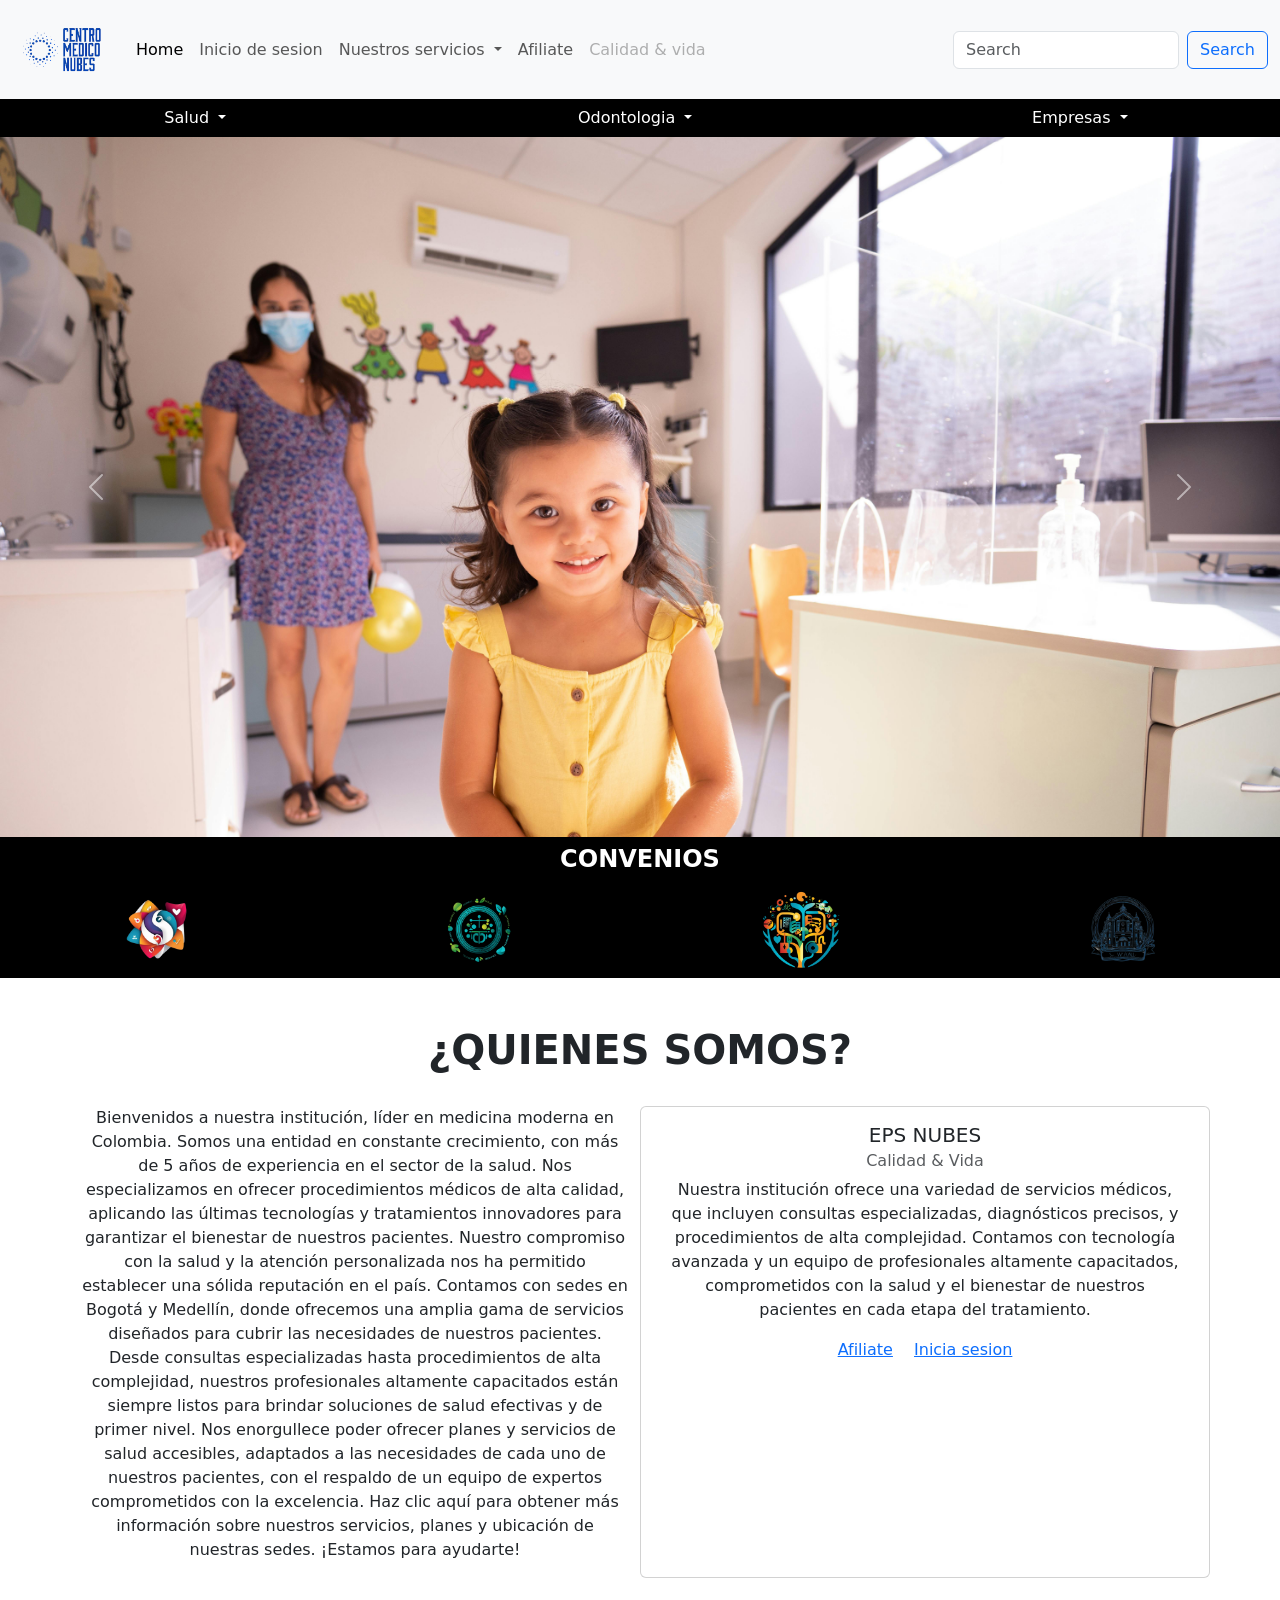
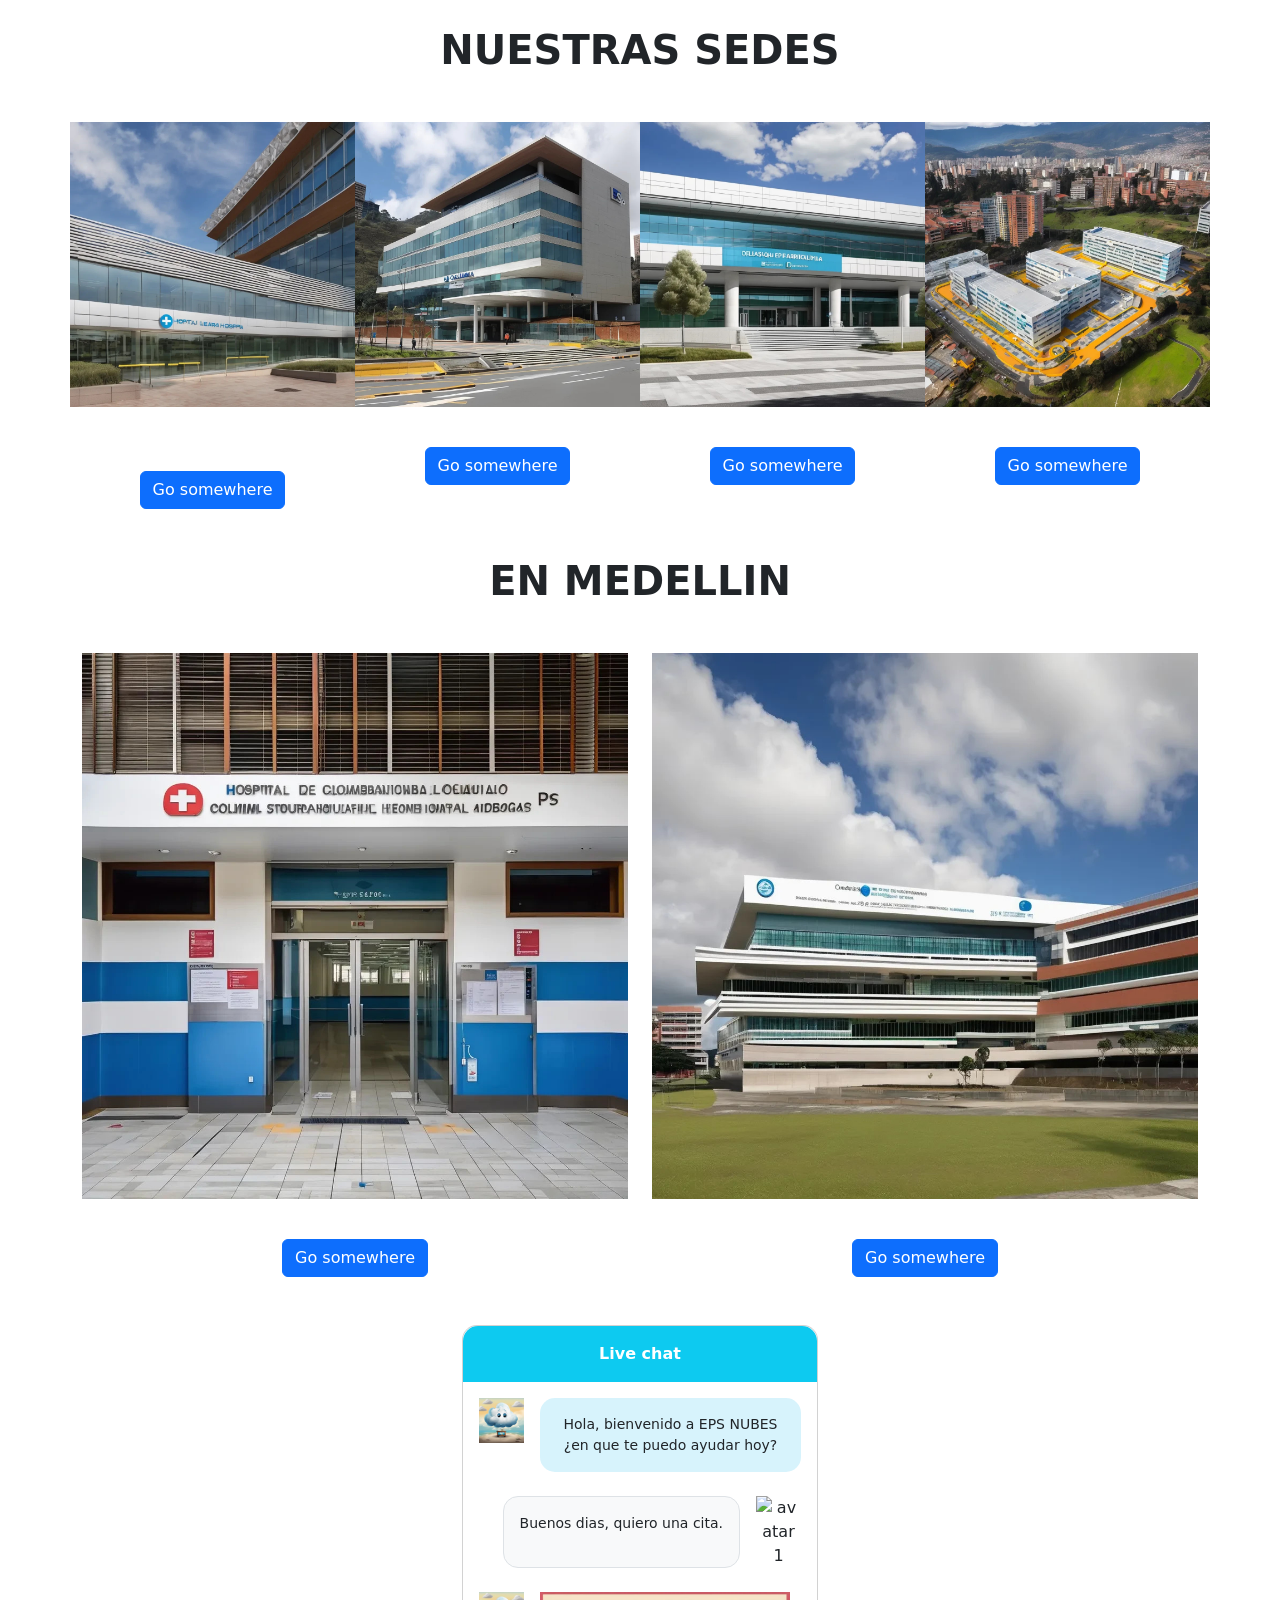
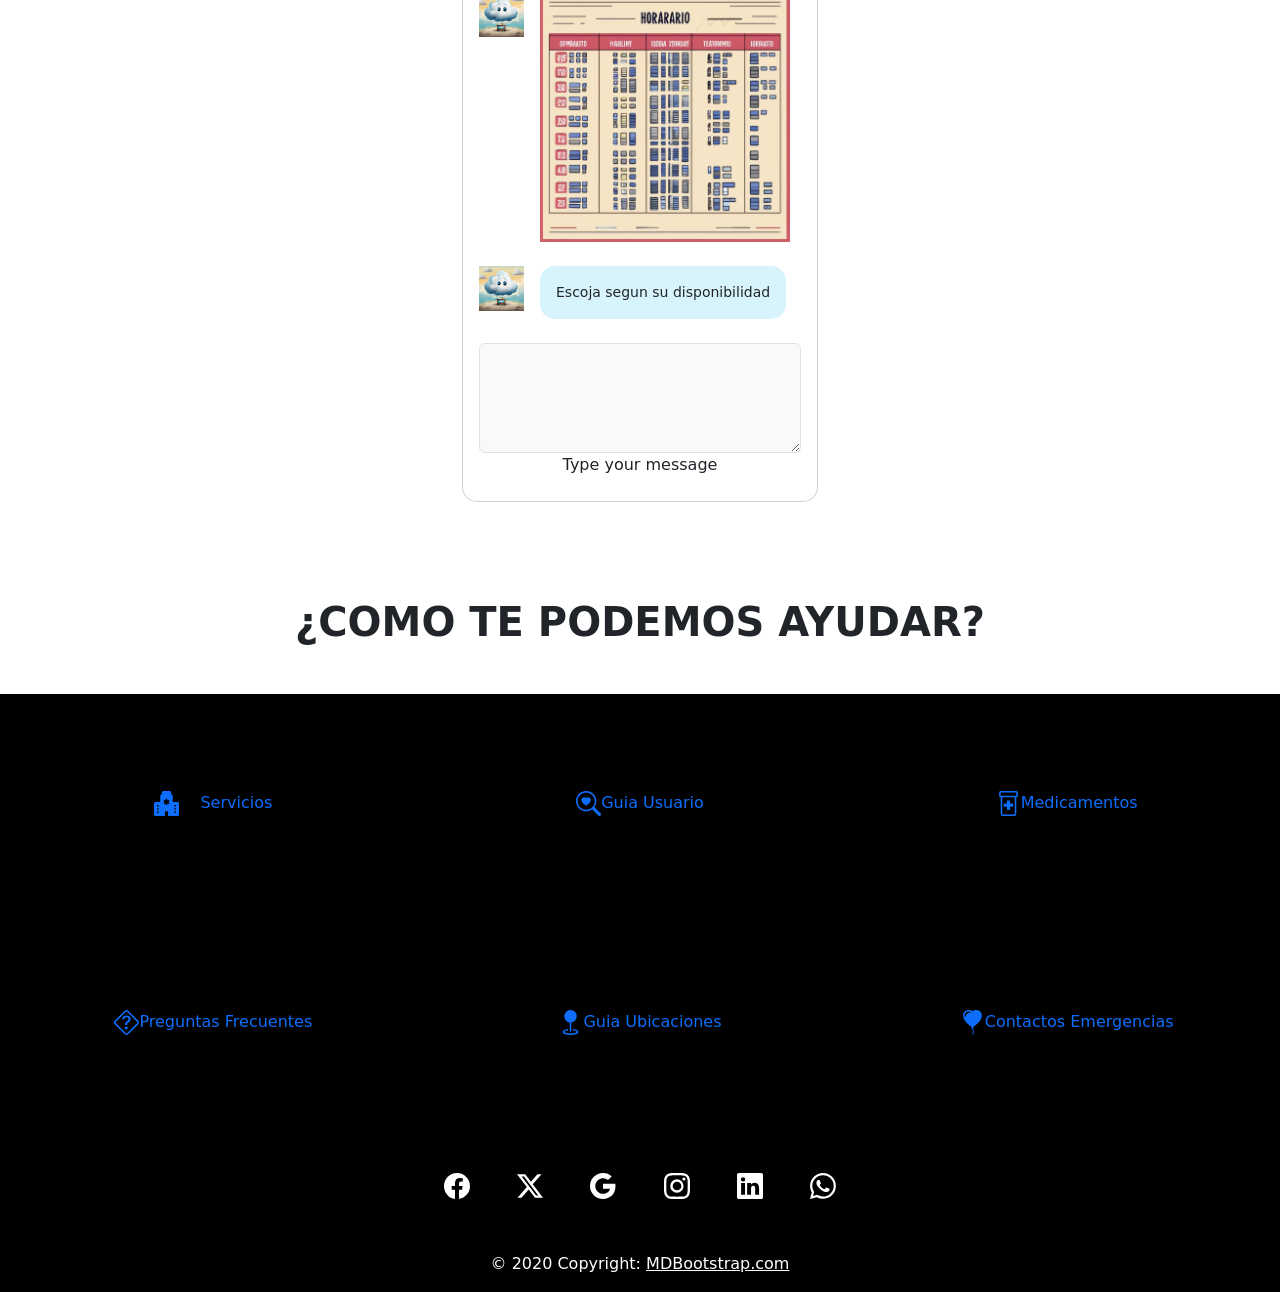
==== index.html @ 27ae9516 "Update index.html" ====
<!DOCTYPE html>
<html lang="es">
<head>


    <meta charset="UTF-8">
    <meta name="viewport" content="width=device-width, initial-scale=1">
    <title>Document</title>
    <link href="https://cdn.jsdelivr.net/npm/bootstrap@5.3.3/dist/css/bootstrap.min.css" rel="stylesheet" integrity="sha384-QWTKZyjpPEjISv5WaRU9OFeRpok6YctnYmDr5pNlyT2bRjXh0JMhjY6hW+ALEwIH" crossorigin="anonymous">
    <link rel="stylesheet" href="complement.css">
     <!-- Barra de navegacion -->

    <nav class="navbar navbar-expand-lg bg-body-tertiary sticky-top">
        <div class="container-fluid mb-lg-0 pb-lg-0 mb-sm-5 pb-sm-5">
          <a class="navbar-brand" href="file:///C:/Users/DELUX/Documents/bootstrap/index.html"><img src="imgs/Logo.png" alt=" EPS Nubes" width="100rem"></a>
          <button class="navbar-toggler" type="button" data-bs-toggle="collapse" data-bs-target="#navbarScroll" aria-controls="navbarScroll" aria-expanded="false" aria-label="Toggle navigation">
            <span class="navbar-toggler-icon"></span>
          </button>
          <div class="collapse navbar-collapse" id="navbarScroll">
            <ul class="navbar-nav me-auto my-2 my-lg-0 navbar-nav-scroll" style="--bs-scroll-height: 100px;">
              <li class="nav-item">
                <a class="nav-link active" aria-current="page" href="index.html">Home</a>
              </li>
              <li class="nav-item">
                <a class="nav-link" href="redireccion/Inicio de sesion.html">Inicio de sesion</a>
              </li>

              <li class="nav-item dropdown">
                <a class="nav-link dropdown-toggle" href="#" role="button" data-bs-toggle="dropdown" aria-expanded="false">
                  Nuestros servicios
                </a>
                <ul class="dropdown-menu">
                  <li><a class="dropdown-item" href="file:///C:/Users/DELUX/Documents/bootstrap/redireccion/Especialidades.html">Especialidades</a></li>
                  <li><a class="dropdown-item" href="redireccion/Dudas.html">Dudas</a></li>
                  <li><hr class="dropdown-divider"></li>
                  <li><a class="dropdown-item" href="redireccion/Particulares.html">Servicios particulares</a></li>
                </ul>
              </li>
              <li class="nav-item">
                <a class="nav-link" href="#">Afiliate</a>
              </li>
              <li class="nav-item">
                <a class="nav-link disabled" aria-disabled="true"> Calidad & vida</a>
              </li>
            </ul>
            <form class="d-flex" role="search">
              <input class="form-control me-2" type="search" placeholder="Search" aria-label="Search">
              <button class="btn btn-outline-primary" type="submit">Search</button>
            </form>
          </div>
        </div>
      </nav>
   <!-- Barra de navegacion -->




    <!--menus-->
      <div class="container-fluid bg-black text-center m-0 p-0" >
      <div class="row">
      <div class="btn-group p-0">
        <button type="button" class="btn btn-black text-white dropdown-toggle" data-bs-toggle="dropdown" aria-expanded="false">
          Salud
        </button>
        <ul class="dropdown-menu text-center align-items-center">
          <li><a class="dropdown-item" href="#">Gestionar Citas</a></li>
          <li><a class="dropdown-item" href="#">Consultar resultados clinicos</a></li>
          <li><a class="dropdown-item" href="#">Gestionar Examenes</a></li>
          <li><hr class="dropdown-divider"></li>
          <li><img class="dropdown-item" src="imgs/pexels-rdne-6129118.jpg" alt="img" width="450rem" height="450rem"></a></li>
        </ul>
        <button type="button" class="btn btn-black text-white dropdown-toggle" data-bs-toggle="dropdown" aria-expanded="false">
          Odontologia
        </button>
        <ul class="dropdown-menu text-center">
          <li><a class="dropdown-item" href="#">Planes</a></li>
          <li><a class="dropdown-item" href="#">Entidades colaboradores</a></li>
          <li><hr class="dropdown-divider"></li>
          <li><img  class="dropdown-item" src="imgs/pexels-cottonbro-6529111.jpg" alt="img2" width= "480rem" height="480rem"></a></li>
        </ul>


        <button type="button" class="btn btn-black text-white dropdown-toggle p-0" data-bs-toggle="dropdown" aria-expanded="false">
          Empresas
        </button>
        <ul class="dropdown-menu text-center">
          <li><a class="dropdown-item" href="#">Descuentos y Benificios</a></li>
          <li><a class="dropdown-item" href="#">Afiliaciones</a></li>

        </ul>

      </div>
    </div>
      </div>
   <!--menus-->



</head>
<body>

   <!-- Carrusel -->

   <div id="carouselExampleAutoplaying" class="carousel slide" data-bs-ride="carousel">
    <div class="carousel-inner">
      <div class="carousel-item active" style="max-height: 700px;">
        <img src="imgs/pexels-cristian-rojas-8460043.jpg" class="d-block w-100" alt="...">

      </div>
      <div class="carousel-item" style="max-height: 700px;">
        <img src="imgs/pexels-mart-production-7088524.jpg" class="d-block w-100" alt="...">

      </div>
      <div class="carousel-item" style="max-height: 700px;">
        <img src="imgs/pexels-mm-dental-56682202-16556187.jpg" class="d-block w-100" alt="...">

      </div>
    </div>
    <button class="carousel-control-prev" type="button" data-bs-target="#carouselExampleAutoplaying" data-bs-slide="prev">
      <span class="carousel-control-prev-icon" aria-hidden="true"></span>
      <span class="visually-hidden">Previous</span>
    </button>
    <button class="carousel-control-next" type="button" data-bs-target="#carouselExampleAutoplaying" data-bs-slide="next">
      <span class="carousel-control-next-icon" aria-hidden="true"></span>
      <span class="visually-hidden">Next</span>
    </button>
  </div>

  <!-- Carrusel -->

  <!--CONVENIOS FONDO NEGRO-->
  <div class="container-fluid bg-black text-center " >
    <div class="row">
        <div class="col-sm-12 text-center text-white mt-2"><h3 class="fs-4 fw-bold">CONVENIOS</h3></div>
  <div class="container-fluid bg-black p-2">
     <div class="row">
           <div class="col-lg-3 col-md-6 m-0 p-0"> <img src="imgs/preview-removebg-preview.png"width = "80rem" alt=""></div>
           <div class="col-lg-3 col-md-6 m-0 p-0"><img src="imgs/preview (1)-Photoroom.png"width = "80rem" alt=""></div>
           <div class="col-lg-3 col-md-6 m-0 p-0"><img src="imgs/preview (2)-Photoroom.png"width = "80rem" alt=""></div>
           <div class="col-lg-3 col-md-6 m-0 p-0"><img src="imgs/preview-_5_-removebg-preview.png"width = "80rem" alt=""></div>
         

       </div>
      </div>
     </div>
  </div>
  <!--CONVENIOS FONDO NEGRO-->



  <!--DESCRIPCION-->

  <div class="container-fluid bg-white text-center text-black">
 
    <div id="first" class=" text-center text-body mt-5"><h1 class="fs-1 fw-bold">¿QUIENES SOMOS?</h1></div>
    
   </div>
  </div>


<div class="container bg-white text-black ">
  <div class="row">

  <div id="second" class="col-sm-6 col-md-6 col-lg-6 text-body fs-6 text-center mt-4">
    <p> Bienvenidos a nuestra institución, líder en medicina moderna en Colombia. 
      Somos una entidad en constante crecimiento, con más de 5 años de experiencia en el sector de la salud. 
      Nos especializamos en ofrecer procedimientos médicos de alta calidad, aplicando las últimas tecnologías y 
      tratamientos innovadores para garantizar el bienestar de nuestros pacientes. Nuestro compromiso con la salud y
      la atención personalizada nos ha permitido establecer una sólida reputación en el país. Contamos con sedes en Bogotá
      y Medellín, donde ofrecemos una amplia gama de servicios diseñados para cubrir las necesidades de nuestros pacientes.
      Desde consultas especializadas hasta procedimientos de alta complejidad, nuestros profesionales altamente capacitados 
      están siempre listos para brindar soluciones de salud efectivas y de primer nivel. Nos enorgullece poder ofrecer planes 
      y servicios de salud accesibles, adaptados a las necesidades de cada uno de nuestros pacientes, con el respaldo de un equipo 
      de expertos comprometidos con la excelencia. Haz clic aquí para obtener más información sobre nuestros servicios, planes y 
      ubicación de nuestras sedes. ¡Estamos para ayudarte!</p></div>

  <div class="card col-sm-6 col-md-6 col-lg-6 mt-4" >
    <div class="card-body">
      <h5 class="card-title">EPS NUBES</h5>
      <h6 class="card-subtitle mb-2 text-body-secondary">Calidad & Vida</h6>
      <p class="card-text">Nuestra institución ofrece una variedad de servicios médicos, que incluyen consultas especializadas, diagnósticos precisos, y procedimientos de alta complejidad. Contamos con tecnología avanzada y un equipo de profesionales altamente capacitados, comprometidos con la salud y el bienestar de nuestros pacientes en cada etapa del tratamiento.</p>
      <a href="#" class="card-link">Afiliate</a>
      <a href="redireccion/Inicio de sesion.html" class="card-link">Inicia sesion</a>
    </div>
  </div>
</div>
  </div>
    </div>

  </div>

  <!--DESCRIPCION-->

  <!--SEDES-->


  <div class="container-fluid bg-white text-center text-black">
 
    <div id="first" class=" text-center text-body mt-5"><h1 class="fs-1 fw-bold">NUESTRAS SEDES</h1></div>
    
   </div>
  </div>



  <div class="container mt-5">
    <div class="row">
      <div class="col-lg-3 col-md-6 col-sm-12 p-0 position-relative">
        <div class="img-fluid custom-width2  w-100">
          <img src="imgs/sede1.jpg" class="card-img-top" alt="...">
          <div class="card-body">
            <h5 class="card-title">SEDE BOGOTA PUENTE ARANDA</h5>
            <p class="card-text"></p>
            <a href="#" class="btn btn-primary">Go somewhere</a>
          </div>
        </div>
      </div>
      <div class="col-lg-3 col-md-6 col-sm-12 p-0">
        <div class="img-fluid custom-width2 w-100">
          <img src="imgs/sede2.jpg" class="card-img-top 320x450" alt="...">
          <div class="card-body">
            <h5 class="card-title">SEDE BOGOTA CALLE 7MA</h5>
            <p class="card-text"></p>
            <a href="#" class="btn btn-primary">Go somewhere</a>
          </div>
        </div>
      </div>
      <div class="col-lg-3 col-md-6 col-sm-12 p-0 position-relative">
        <div class="img-fluid custom-width2 w-100">
          <img src="imgs/sede.3.jpg" class="card-img-top" alt="...">
          <div class="card-body">
            <h5 class="card-title">SEDE BOGOTA USME</h5>
            <p class="card-text"></p>
            <a href="#" class="btn btn-primary">Go somewhere</a>
          </div>
        </div>
      </div>
      <div class="col-lg-3 col-md-6 col-sm-12 p-0 position-relative">
        <div class="img-fluid custom-width2 w-100">
          <img src="imgs/sede4.jpg" class="card-img-top 320x450" alt="...">
          <div class="card-body">
            <h5 class="card-title">SEDE BOGOTA FONTIBON</h5>
            <p class="card-text"></p>
            <a href="#" class="btn btn-primary">Go somewhere</a>
          </div>
        </div>
      </div>

      </div>
    </div>
  </div>


  <div class="container-fluid bg-white text-center text-black">
 
    <div id="first" class=" text-center text-body mt-5"><h1 class="fs-1 fw-bold">EN MEDELLIN</h1></div>
    
   </div>
  </div>



  <div class="container mt-5">
    <div class="row">
      <div class="col-lg-6 col-md-6 col-sm-12 ">
        <div class="img-fluid custom-width" style="width: 40rem;">
          <img src="imgs/sedemede2.jpg" class="card-img-top" alt="...">
          <div class="card-body">
            <h5 class="card-title">SEDE MEDELLIN - SANTA CRUZ</h5>
            <p class="card-text"></p>
            <a href="#" class="btn btn-primary">Go somewhere</a>
          </div>
        </div>
      </div>
      <div class="col-lg-6 col-md-6 col-sm-12 position-relative">
        <div class="img-fluid custom-width" style="width: 40rem;">
          <img src="imgs/sedemede1.jpg" class="card-img-top" alt="...">
          <div class="card-body">
            <h5 class="card-title">SEDE MEDELLN - BELEN ROSALES</h5>
            <p class="card-text"></p>
            <a href="#" class="btn btn-primary">Go somewhere</a>
          </div>
        </div>
      </div>





      <div class="container-fluid bg-white text-start text-black">
 
 
        
       </div>
      </div>
    

      </div>
    </div>
  </div>

  <!--SEDES-->


    <!--SECCION CHAT-->
    <section>
      <div class="container py-5">
    
        <div class="row d-flex justify-content-center">
          <div class="col-md-8 col-lg-6 col-xl-4">
    
            <div class="card" id="chat1" style="border-radius: 15px;">
              <div
                class="card-header d-flex justify-content-between align-items-center p-3 bg-info text-white border-bottom-0"
                style="border-top-left-radius: 15px; border-top-right-radius: 15px;">
                <i class="fas fa-angle-left"></i>
                <p class="mb-0 fw-bold">Live chat</p>
                <i class="fas fa-times"></i>
              </div>
              <div class="card-body">
    
                <div class="d-flex flex-row justify-content-start mb-4">
                  <img src="imgs/preview (1).jpg"
                    alt="avatar 1" style="width: 45px; height: 100%;">
                  <div class="p-3 ms-3" style="border-radius: 15px; background-color: rgba(57, 192, 237,.2);">
                    <p class="small mb-0">Hola, bienvenido a EPS NUBES ¿en que te puedo ayudar hoy?</p>
                  </div>
                </div>
    
                <div class="d-flex flex-row justify-content-end mb-4">
                  <div class="p-3 me-3 border bg-body-tertiary" style="border-radius: 15px;">
                    <p class="small mb-0">Buenos dias, quiero una cita.</p>
                  </div>
                  <img src="https://mdbcdn.b-cdn.net/img/Photos/new-templates/bootstrap-chat/ava2-bg.webp"
                    alt="avatar 1" style="width: 45px; height: 100%;">
                </div>
    
                <div class="d-flex flex-row justify-content-start mb-4">
                  <img src="imgs/preview (1).jpg"
                    alt="avatar 1" style="width: 45px; height: 100%;">
                  <div class="ms-3" style="border-radius: 15px;">
                    <div class="bg-image">
                      <img src="imgs/preview-_7_.jpg" style="width: 250px;"
                        style="border-radius: 15px;" alt="video">
                      <a href="#!">
                        <div class="mask"></div>
                      </a>
                    </div>
                  </div>
                </div>
    
                <div class="d-flex flex-row justify-content-start mb-4">
                  <img src="imgs/preview (1).jpg"
                    alt="avatar 1" style="width: 45px; height: 100%;">
                  <div class="p-3 ms-3" style="border-radius: 15px; background-color: rgba(57, 192, 237,.2);">
                    <p class="small mb-0">Escoja segun su disponibilidad</p>
                  </div>
                </div>
    
                <div data-mdb-input-init class="form-outline">
                  <textarea class="form-control bg-body-tertiary" id="textAreaExample" rows="4"></textarea>
                  <label class="form-label" for="textAreaExample">Type your message</label>
                </div>
    
              </div>
            </div>
    
          </div>
        </div>
    
      </div>
    </section>



   <!--SECCION CHAT--->


   <!--PANEL AYUDA-->

   <div class="container-fluid bg-white text-start text-black">
 
    <div id="none" class=" text-center text-body mt-5"><h1 class="fs-1 fw-bold">¿COMO TE PODEMOS AYUDAR?</h1></div>
    
   </div>
  </div>


  </div>
</div>
</div>


  <div class="container-fluid mt-5 ">
    <div class="row ">
      <div class="col-4 p-lg-5 p-md-3 p-sm-0 bg-black"><button type="button" class="col btn btn-black p-lg-5 p-md-1 p-sm-0 text-center text-primary fs-lg-1 fs-md-3 fs-sm-6 "> <svg xmlns="http://www.w3.org/2000/svg" width="25" height="25" fill="currentColor" class="bi bi-hospital-fill me-3" viewBox="0 0 16 16">
  <path d="M6 0a1 1 0 0 0-1 1v1a1 1 0 0 0-1 1v4H1a1 1 0 0 0-1 1v7a1 1 0 0 0 1 1h6v-2.5a.5.5 0 0 1 .5-.5h1a.5.5 0 0 1 .5.5V16h6a1 1 0 0 0 1-1V8a1 1 0 0 0-1-1h-3V3a1 1 0 0 0-1-1V1a1 1 0 0 0-1-1zm2.5 5.034v1.1l.953-.55.5.867L9 7l.953.55-.5.866-.953-.55v1.1h-1v-1.1l-.953.55-.5-.866L7 7l-.953-.55.5-.866.953.55v-1.1zM2.25 9h.5a.25.25 0 0 1 .25.25v.5a.25.25 0 0 1-.25.25h-.5A.25.25 0 0 1 2 9.75v-.5A.25.25 0 0 1 2.25 9m0 2h.5a.25.25 0 0 1 .25.25v.5a.25.25 0 0 1-.25.25h-.5a.25.25 0 0 1-.25-.25v-.5a.25.25 0 0 1 .25-.25M2 13.25a.25.25 0 0 1 .25-.25h.5a.25.25 0 0 1 .25.25v.5a.25.25 0 0 1-.25.25h-.5a.25.25 0 0 1-.25-.25zM13.25 9h.5a.25.25 0 0 1 .25.25v.5a.25.25 0 0 1-.25.25h-.5a.25.25 0 0 1-.25-.25v-.5a.25.25 0 0 1 .25-.25M13 11.25a.25.25 0 0 1 .25-.25h.5a.25.25 0 0 1 .25.25v.5a.25.25 0 0 1-.25.25h-.5a.25.25 0 0 1-.25-.25zm.25 1.75h.5a.25.25 0 0 1 .25.25v.5a.25.25 0 0 1-.25.25h-.5a.25.25 0 0 1-.25-.25v-.5a.25.25 0 0 1 .25-.25"/>
</svg> Servicios </button></div>


<div class="col-4 p-lg-5 p-md-3 p-sm-0 bg-black"><button type="button" class="col btn btn-black p-lg-5 p-md-1 p-sm-0 text-center text-primary"> <svg xmlns="http://www.w3.org/2000/svg" width="25" height="25" fill="currentColor" class="bi bi-search-heart" viewBox="0 0 16 16">
  <path d="M6.5 4.482c1.664-1.673 5.825 1.254 0 5.018-5.825-3.764-1.664-6.69 0-5.018"/>
  <path d="M13 6.5a6.47 6.47 0 0 1-1.258 3.844q.06.044.115.098l3.85 3.85a1 1 0 0 1-1.414 1.415l-3.85-3.85a1 1 0 0 1-.1-.115h.002A6.5 6.5 0 1 1 13 6.5M6.5 12a5.5 5.5 0 1 0 0-11 5.5 5.5 0 0 0 0 11"/>
</svg>Guia Usuario</button></div>

<div class="col-4 p-lg-5 p-md-3 p-sm-0 bg-black"><button type="button" id="boton" class="col btn btn-black p-lg-5 p-md-1 p-0 text-center text-primary"> <svg xmlns="http://www.w3.org/2000/svg" width="25" height="25" fill="currentColor" class="bi bi-prescription2" viewBox="0 0 16 16">
  <path d="M7 6h2v2h2v2H9v2H7v-2H5V8h2z"/>
  <path d="M2 1a1 1 0 0 1 1-1h10a1 1 0 0 1 1 1v2a1 1 0 0 1-1 1v10.5a1.5 1.5 0 0 1-1.5 1.5h-7A1.5 1.5 0 0 1 3 14.5V4a1 1 0 0 1-1-1zm2 3v10.5a.5.5 0 0 0 .5.5h7a.5.5 0 0 0 .5-.5V4zM3 3h10V1H3z"/>
</svg>Medicamentos</button></div>


</div>
    </div>
  </div>


</div>

  <div class="container-fluid mt-lg-0 mt-md-0 mt-sm-3">
    <div class="row ">


      <div class="col-4 p-lg-5 p-md-3 p-sm-0 bg-black"><button type="button" class="col btn btn-black p-lg-5 p-md-1 p-sm-0 text-center text-primary"> <svg xmlns="http://www.w3.org/2000/svg" width="25" height="25" fill="currentColor" class="bi bi-question-diamond" viewBox="0 0 16 16">
  <path d="M6.95.435c.58-.58 1.52-.58 2.1 0l6.515 6.516c.58.58.58 1.519 0 2.098L9.05 15.565c-.58.58-1.519.58-2.098 0L.435 9.05a1.48 1.48 0 0 1 0-2.098zm1.4.7a.495.495 0 0 0-.7 0L1.134 7.65a.495.495 0 0 0 0 .7l6.516 6.516a.495.495 0 0 0 .7 0l6.516-6.516a.495.495 0 0 0 0-.7L8.35 1.134z"/>
  <path d="M5.255 5.786a.237.237 0 0 0 .241.247h.825c.138 0 .248-.113.266-.25.09-.656.54-1.134 1.342-1.134.686 0 1.314.343 1.314 1.168 0 .635-.374.927-.965 1.371-.673.489-1.206 1.06-1.168 1.987l.003.217a.25.25 0 0 0 .25.246h.811a.25.25 0 0 0 .25-.25v-.105c0-.718.273-.927 1.01-1.486.609-.463 1.244-.977 1.244-2.056 0-1.511-1.276-2.241-2.673-2.241-1.267 0-2.655.59-2.75 2.286m1.557 5.763c0 .533.425.927 1.01.927.609 0 1.028-.394 1.028-.927 0-.552-.42-.94-1.029-.94-.584 0-1.009.388-1.009.94"/>
</svg>Preguntas Frecuentes</button></div>

      <div class="col-4 p-lg-5 p-md-3 p-sm-0 bg-black"><button type="button" class="col btn btn-black p-lg-5 p-md-1 p-sm-0 text-center text-primary"><svg xmlns="http://www.w3.org/2000/svg" width="25" height="25" fill="currentColor" class="bi bi-geo-fill" viewBox="0 0 16 16">
  <path fill-rule="evenodd" d="M4 4a4 4 0 1 1 4.5 3.969V13.5a.5.5 0 0 1-1 0V7.97A4 4 0 0 1 4 3.999zm2.493 8.574a.5.5 0 0 1-.411.575c-.712.118-1.28.295-1.655.493a1.3 1.3 0 0 0-.37.265.3.3 0 0 0-.057.09V14l.002.008.016.033a.6.6 0 0 0 .145.15c.165.13.435.27.813.395.751.25 1.82.414 3.024.414s2.273-.163 3.024-.414c.378-.126.648-.265.813-.395a.6.6 0 0 0 .146-.15l.015-.033L12 14v-.004a.3.3 0 0 0-.057-.09 1.3 1.3 0 0 0-.37-.264c-.376-.198-.943-.375-1.655-.493a.5.5 0 1 1 .164-.986c.77.127 1.452.328 1.957.594C12.5 13 13 13.4 13 14c0 .426-.26.752-.544.977-.29.228-.68.413-1.116.558-.878.293-2.059.465-3.34.465s-2.462-.172-3.34-.465c-.436-.145-.826-.33-1.116-.558C3.26 14.752 3 14.426 3 14c0-.599.5-1 .961-1.243.505-.266 1.187-.467 1.957-.594a.5.5 0 0 1 .575.411"/>
</svg>Guia Ubicaciones</button></div>


      <div class="col-4 p-lg-5 p-md-3 p-sm-0 bg-black "><button type="button" class="col btn btn-black p-lg-5 p-md-1 p-sm-0 text-center text-primary"> <svg xmlns="http://www.w3.org/2000/svg" width="25" height="25" fill="currentColor" class="bi bi-balloon-heart-fill" viewBox="0 0 16 16">
  <path fill-rule="evenodd" d="M8.49 10.92C19.412 3.382 11.28-2.387 8 .986 4.719-2.387-3.413 3.382 7.51 10.92l-.234.468a.25.25 0 1 0 .448.224l.04-.08c.009.17.024.315.051.45.068.344.208.622.448 1.102l.013.028c.212.422.182.85.05 1.246-.135.402-.366.751-.534 1.003a.25.25 0 0 0 .416.278l.004-.007c.166-.248.431-.646.588-1.115.16-.479.212-1.051-.076-1.629-.258-.515-.365-.732-.419-1.004a2 2 0 0 1-.037-.289l.008.017a.25.25 0 1 0 .448-.224l-.235-.468ZM6.726 1.269c-1.167-.61-2.8-.142-3.454 1.135-.237.463-.36 1.08-.202 1.85.055.27.467.197.527-.071.285-1.256 1.177-2.462 2.989-2.528.234-.008.348-.278.14-.386"/>
</svg>Contactos Emergencias</button></div>


    </div>
  </div>
  </div>
  </div>
  </div>

   <!--PANEL AYUDA-->


  <!--MAPA-->

  

<!--MAPA-->




  <!--FIN DE PAGINA-->


  <footer class="text-center bg-black text-white">
    <!-- Grid container -->
    <div class="container pt-4">
      <!-- Section: Social media -->
      <section class="mb-4">
        <!-- Facebook -->
        <a
          data-mdb-ripple-init
          class="btn btn-link btn-floating btn-lg text-body m-1"
          href="#!"
          role="button"
          data-mdb-ripple-color="dark"
          ><i class="fab fa-facebook-f"><svg xmlns="http://www.w3.org/2000/svg" width="26" height="26" fill="white" class="bi bi-facebook" viewBox="0 0 16 16">
            <path d="M16 8.049c0-4.446-3.582-8.05-8-8.05C3.58 0-.002 3.603-.002 8.05c0 4.017 2.926 7.347 6.75 7.951v-5.625h-2.03V8.05H6.75V6.275c0-2.017 1.195-3.131 3.022-3.131.876 0 1.791.157 1.791.157v1.98h-1.009c-.993 0-1.303.621-1.303 1.258v1.51h2.218l-.354 2.326H9.25V16c3.824-.604 6.75-3.934 6.75-7.951"/>
          </svg></i
        ></a>
  
        <!-- Twitter -->
        <a
          data-mdb-ripple-init
          class="btn btn-link btn-floating btn-lg text-body m-1"
          href="#!"
          role="button"
          data-mdb-ripple-color="dark"
          ><i class="fab fa-twitter"> <svg xmlns="http://www.w3.org/2000/svg" width="26" height="26" fill="White" class="bi bi-twitter-x" viewBox="0 0 16 16">
            <path d="M12.6.75h2.454l-5.36 6.142L16 15.25h-4.937l-3.867-5.07-4.425 5.07H.316l5.733-6.57L0 .75h5.063l3.495 4.633L12.601.75Zm-.86 13.028h1.36L4.323 2.145H2.865z"/>
          </svg> </i
        ></a>
  
        <!-- Google -->
        <a 
          data-mdb-ripple-init
          class="btn btn-link btn-floating btn-lg text-body m-1"
          href="#!"
          role="button"
          data-mdb-ripple-color="dark"
          ><i class="fab fa-google"> <svg xmlns="http://www.w3.org/2000/svg" width="26" height="26" fill="white" class="bi bi-google" viewBox="0 0 16 16">
            <path d="M15.545 6.558a9.4 9.4 0 0 1 .139 1.626c0 2.434-.87 4.492-2.384 5.885h.002C11.978 15.292 10.158 16 8 16A8 8 0 1 1 8 0a7.7 7.7 0 0 1 5.352 2.082l-2.284 2.284A4.35 4.35 0 0 0 8 3.166c-2.087 0-3.86 1.408-4.492 3.304a4.8 4.8 0 0 0 0 3.063h.003c.635 1.893 2.405 3.301 4.492 3.301 1.078 0 2.004-.276 2.722-.764h-.003a3.7 3.7 0 0 0 1.599-2.431H8v-3.08z"/>
          </svg> </i
        ></a>
  
        <!-- Instagram -->
        <a
          data-mdb-ripple-init
          class="btn btn-link btn-floating btn-lg text-body m-1"
          href="#!"
          role="button"
          data-mdb-ripple-color="dark"
          ><i class="fab fa-instagram"> <svg xmlns="http://www.w3.org/2000/svg" width="26" height="26" fill="white" class="bi bi-instagram" viewBox="0 0 16 16">
            <path d="M8 0C5.829 0 5.556.01 4.703.048 3.85.088 3.269.222 2.76.42a3.9 3.9 0 0 0-1.417.923A3.9 3.9 0 0 0 .42 2.76C.222 3.268.087 3.85.048 4.7.01 5.555 0 5.827 0 8.001c0 2.172.01 2.444.048 3.297.04.852.174 1.433.372 1.942.205.526.478.972.923 1.417.444.445.89.719 1.416.923.51.198 1.09.333 1.942.372C5.555 15.99 5.827 16 8 16s2.444-.01 3.298-.048c.851-.04 1.434-.174 1.943-.372a3.9 3.9 0 0 0 1.416-.923c.445-.445.718-.891.923-1.417.197-.509.332-1.09.372-1.942C15.99 10.445 16 10.173 16 8s-.01-2.445-.048-3.299c-.04-.851-.175-1.433-.372-1.941a3.9 3.9 0 0 0-.923-1.417A3.9 3.9 0 0 0 13.24.42c-.51-.198-1.092-.333-1.943-.372C10.443.01 10.172 0 7.998 0zm-.717 1.442h.718c2.136 0 2.389.007 3.232.046.78.035 1.204.166 1.486.275.373.145.64.319.92.599s.453.546.598.92c.11.281.24.705.275 1.485.039.843.047 1.096.047 3.231s-.008 2.389-.047 3.232c-.035.78-.166 1.203-.275 1.485a2.5 2.5 0 0 1-.599.919c-.28.28-.546.453-.92.598-.28.11-.704.24-1.485.276-.843.038-1.096.047-3.232.047s-2.39-.009-3.233-.047c-.78-.036-1.203-.166-1.485-.276a2.5 2.5 0 0 1-.92-.598 2.5 2.5 0 0 1-.6-.92c-.109-.281-.24-.705-.275-1.485-.038-.843-.046-1.096-.046-3.233s.008-2.388.046-3.231c.036-.78.166-1.204.276-1.486.145-.373.319-.64.599-.92s.546-.453.92-.598c.282-.11.705-.24 1.485-.276.738-.034 1.024-.044 2.515-.045zm4.988 1.328a.96.96 0 1 0 0 1.92.96.96 0 0 0 0-1.92m-4.27 1.122a4.109 4.109 0 1 0 0 8.217 4.109 4.109 0 0 0 0-8.217m0 1.441a2.667 2.667 0 1 1 0 5.334 2.667 2.667 0 0 1 0-5.334"/>
          </svg> </i
        ></a>
  
        <!-- Linkedin -->
        <a
          data-mdb-ripple-init
          class="btn btn-link btn-floating btn-lg text-body m-1"
          href="#!"
          role="button"
          data-mdb-ripple-color="dark"
          ><i class="fab fa-linkedin"> <svg xmlns="http://www.w3.org/2000/svg" width="26" height="26" fill="white" class="bi bi-linkedin" viewBox="0 0 16 16">
            <path d="M0 1.146C0 .513.526 0 1.175 0h13.65C15.474 0 16 .513 16 1.146v13.708c0 .633-.526 1.146-1.175 1.146H1.175C.526 16 0 15.487 0 14.854zm4.943 12.248V6.169H2.542v7.225zm-1.2-8.212c.837 0 1.358-.554 1.358-1.248-.015-.709-.52-1.248-1.342-1.248S2.4 3.226 2.4 3.934c0 .694.521 1.248 1.327 1.248zm4.908 8.212V9.359c0-.216.016-.432.08-.586.173-.431.568-.878 1.232-.878.869 0 1.216.662 1.216 1.634v3.865h2.401V9.25c0-2.22-1.184-3.252-2.764-3.252-1.274 0-1.845.7-2.165 1.193v.025h-.016l.016-.025V6.169h-2.4c.03.678 0 7.225 0 7.225z"/>
          </svg> </i
        ></a>
        <!-- WhatsApp -->
        <a
          data-mdb-ripple-init
          class="btn btn-link btn-floating btn-lg text-body m-1"
          href="#!"
          role="button"
          data-mdb-ripple-color="dark"
          ><i class="fab fa-WhatsApp"> <svg xmlns="http://www.w3.org/2000/svg" width="26" height="26" fill="White" class="bi bi-whatsapp" viewBox="0 0 16 16">
            <path d="M13.601 2.326A7.85 7.85 0 0 0 7.994 0C3.627 0 .068 3.558.064 7.926c0 1.399.366 2.76 1.057 3.965L0 16l4.204-1.102a7.9 7.9 0 0 0 3.79.965h.004c4.368 0 7.926-3.558 7.93-7.93A7.9 7.9 0 0 0 13.6 2.326zM7.994 14.521a6.6 6.6 0 0 1-3.356-.92l-.24-.144-2.494.654.666-2.433-.156-.251a6.56 6.56 0 0 1-1.007-3.505c0-3.626 2.957-6.584 6.591-6.584a6.56 6.56 0 0 1 4.66 1.931 6.56 6.56 0 0 1 1.928 4.66c-.004 3.639-2.961 6.592-6.592 6.592m3.615-4.934c-.197-.099-1.17-.578-1.353-.646-.182-.065-.315-.099-.445.099-.133.197-.513.646-.627.775-.114.133-.232.148-.43.05-.197-.1-.836-.308-1.592-.985-.59-.525-.985-1.175-1.103-1.372-.114-.198-.011-.304.088-.403.087-.088.197-.232.296-.346.1-.114.133-.198.198-.33.065-.134.034-.248-.015-.347-.05-.099-.445-1.076-.612-1.47-.16-.389-.323-.335-.445-.34-.114-.007-.247-.007-.38-.007a.73.73 0 0 0-.529.247c-.182.198-.691.677-.691 1.654s.71 1.916.81 2.049c.098.133 1.394 2.132 3.383 2.992.47.205.84.326 1.129.418.475.152.904.129 1.246.08.38-.058 1.171-.48 1.338-.943.164-.464.164-.86.114-.943-.049-.084-.182-.133-.38-.232"/>
          </svg> </i
        ></a>
      </section>
      <!-- Section: Social media -->
    </div>
    <!-- Grid container -->
  
    <!-- Copyright -->
    <div class="text-center p-3" style="background-color: rgba(0, 0, 0, 0.05);">
      © 2020 Copyright:
      <a class="text-white" href="https://mdbootstrap.com/">MDBootstrap.com</a>
    </div>
    <!-- Copyright -->
  </footer>

    <!--FIN DE PAGINA-->













<script src="https://cdn.jsdelivr.net/npm/bootstrap@5.3.3/dist/js/bootstrap.bundle.min.js" integrity="sha384-YvpcrYf0tY3lHB60NNkmXc5s9fDVZLESaAA55NDzOxhy9GkcIdslK1eN7N6jIeHz" crossorigin="anonymous"></script>
</body>
</html>
---- complement.css ----
#first {

    
    animation: zoomEffect 3s ease-in-out infinite;
    
    

}

@keyframes zoomEffect {
    0% {
        transform: scale(1); /* Estado inicial (sin zoom) */
    }
    50% {
        transform: scale(1.1); /* Acercamiento (zoom in) */
    }
    100% {
        transform: scale(1); /* Alejamiento (zoom out) */
    }
}





body {
    overflow-x: hidden;
    width: 100%;
    max-width: 100%;
    box-sizing: border-box;
  }



#second a {
    font-size: 35rem;
}

@media (max-width: 768px) {
    #second a {
      font-size: 15rem;
    }
}


.custom-width {
    width: 40rem;
  }
  

  @media (max-width: 768px) {
    .custom-width {
      width: 18rem;
    }
  }


  .custom-width2 {
    width: 18rem;
  }
  

  @media (max-width: 768px) {
    .custom-width2 {
      width: 40rem;
    }
  }

  body {
    font-family: system-ui;
    background: #ffffff;
    color: white;
    text-align: center;
    
  }
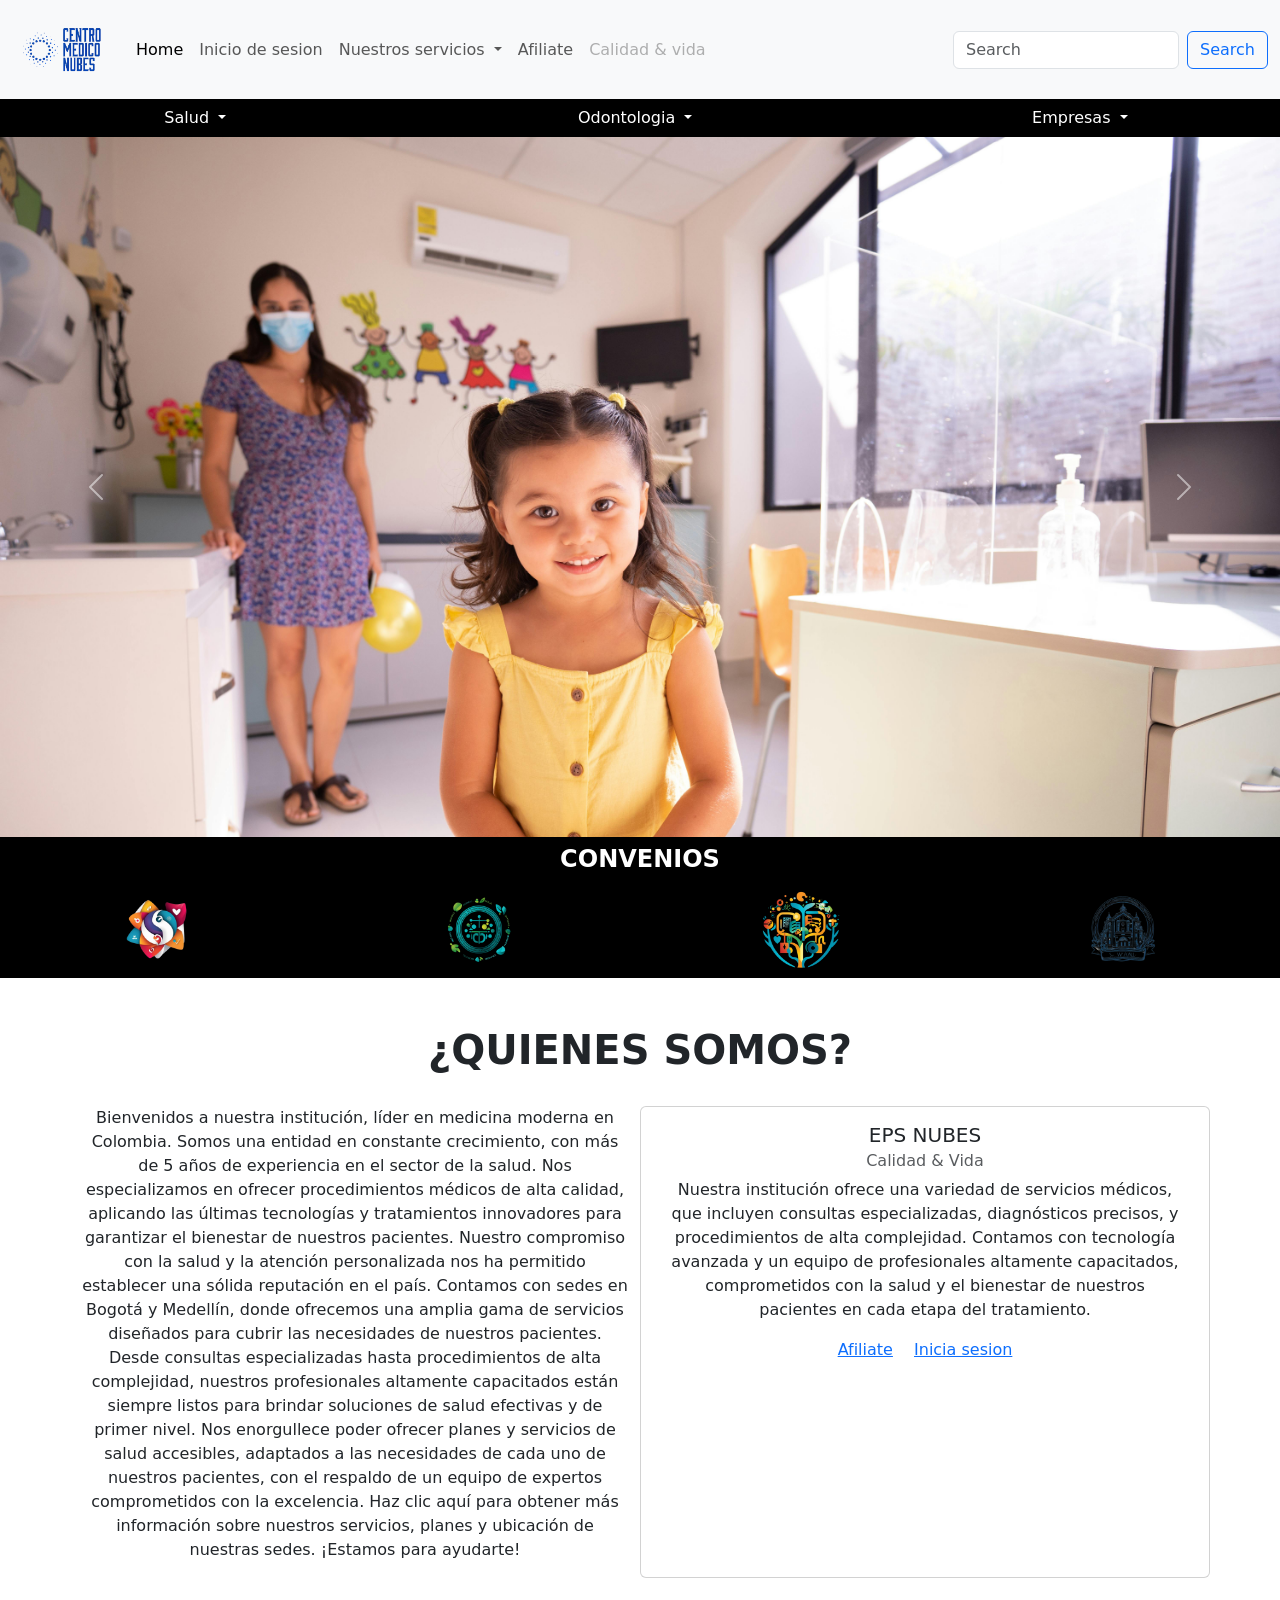
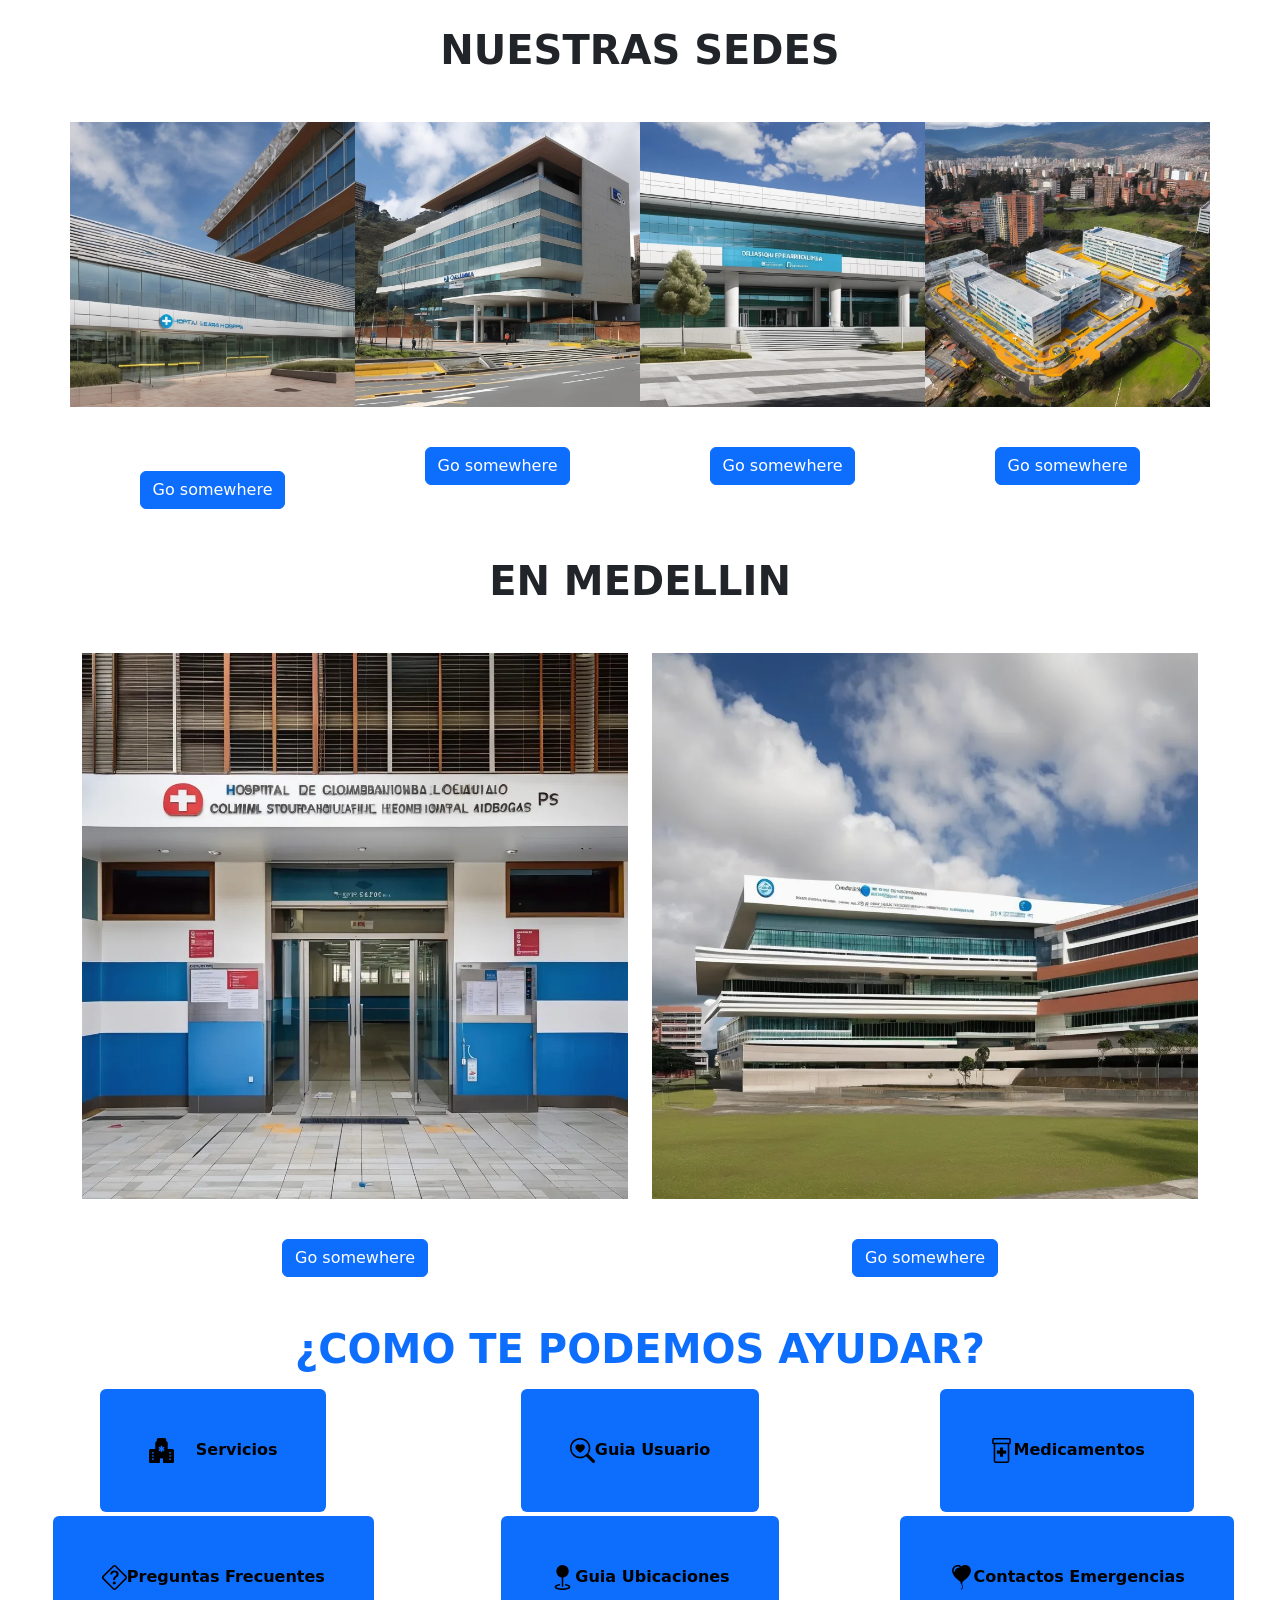
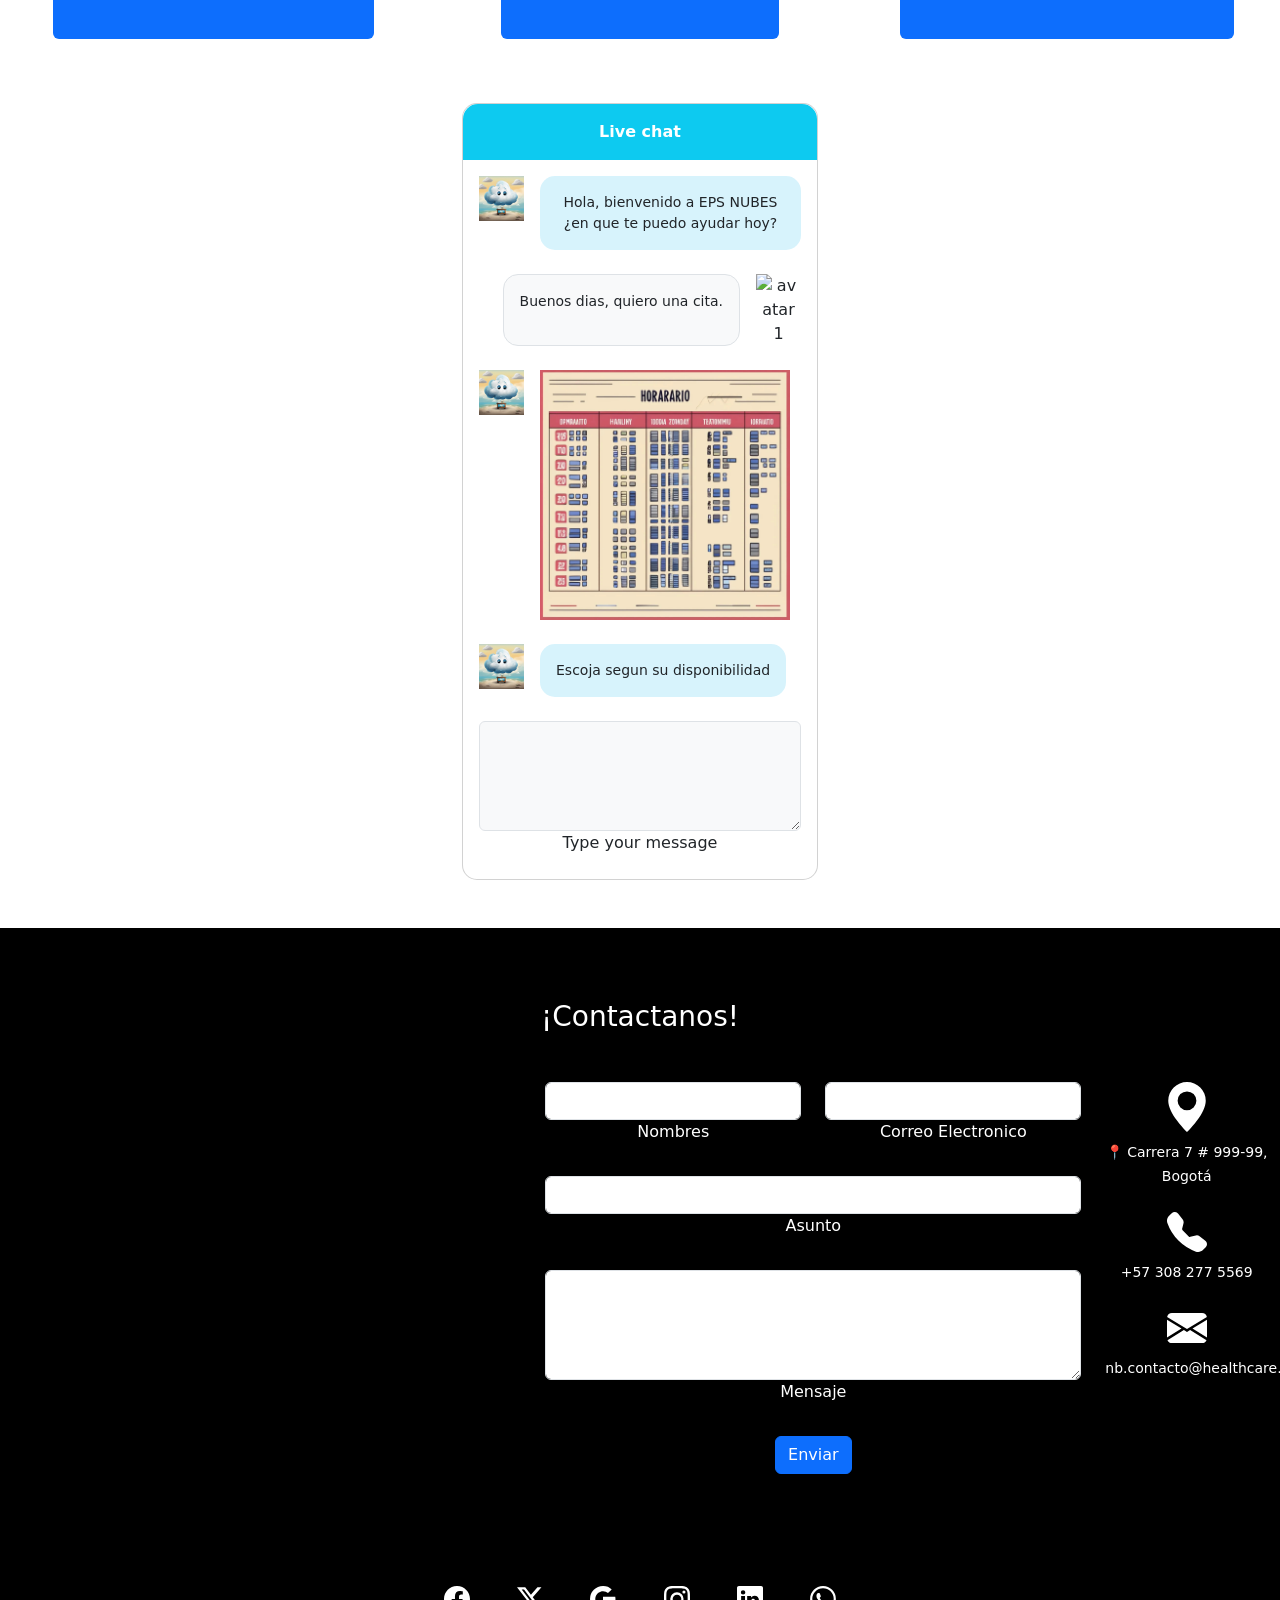
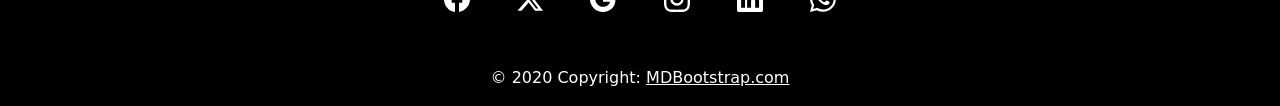
==== commit b758244e: "Agrego de fotos en carpeta imgs2 y modificaciones" ====
--- a/index.html
+++ b/index.html
@@ -301,6 +301,59 @@
 
   <!--SEDES-->
 
+   <!--PANEL AYUDA-->
+
+   <div class="container-fluid bg-white text-start text-black pb-2 ">
+ 
+    <div id="first" class=" text-center text-primary mt-5"><h1 class="fs-1 fw-bold">¿COMO TE PODEMOS AYUDAR?</h1></div>
+    </div>
+  <div class="container-fluid">
+    <div class="row ">
+      <div class="col-4 px-0 bg-white"><button id="botonAnimado" type="button" class="col btn btn-black p-lg-5 p-md-1 p-sm-0 text-center text-black fw-bold bg-primary"> <svg xmlns="http://www.w3.org/2000/svg" width="25" height="25" fill="currentColor" class="bi bi-hospital-fill me-3" viewBox="0 0 16 16">
+  <path d="M6 0a1 1 0 0 0-1 1v1a1 1 0 0 0-1 1v4H1a1 1 0 0 0-1 1v7a1 1 0 0 0 1 1h6v-2.5a.5.5 0 0 1 .5-.5h1a.5.5 0 0 1 .5.5V16h6a1 1 0 0 0 1-1V8a1 1 0 0 0-1-1h-3V3a1 1 0 0 0-1-1V1a1 1 0 0 0-1-1zm2.5 5.034v1.1l.953-.55.5.867L9 7l.953.55-.5.866-.953-.55v1.1h-1v-1.1l-.953.55-.5-.866L7 7l-.953-.55.5-.866.953.55v-1.1zM2.25 9h.5a.25.25 0 0 1 .25.25v.5a.25.25 0 0 1-.25.25h-.5A.25.25 0 0 1 2 9.75v-.5A.25.25 0 0 1 2.25 9m0 2h.5a.25.25 0 0 1 .25.25v.5a.25.25 0 0 1-.25.25h-.5a.25.25 0 0 1-.25-.25v-.5a.25.25 0 0 1 .25-.25M2 13.25a.25.25 0 0 1 .25-.25h.5a.25.25 0 0 1 .25.25v.5a.25.25 0 0 1-.25.25h-.5a.25.25 0 0 1-.25-.25zM13.25 9h.5a.25.25 0 0 1 .25.25v.5a.25.25 0 0 1-.25.25h-.5a.25.25 0 0 1-.25-.25v-.5a.25.25 0 0 1 .25-.25M13 11.25a.25.25 0 0 1 .25-.25h.5a.25.25 0 0 1 .25.25v.5a.25.25 0 0 1-.25.25h-.5a.25.25 0 0 1-.25-.25zm.25 1.75h.5a.25.25 0 0 1 .25.25v.5a.25.25 0 0 1-.25.25h-.5a.25.25 0 0 1-.25-.25v-.5a.25.25 0 0 1 .25-.25"/>
+</svg> Servicios </button></div>
+
+
+<div class="col-4 px-0 bg-white"><button id="botonAnimado" type="button" class="col btn btn-black p-lg-5 p-md-1 p-sm-0 text-center text-black fw-bold bg-primary"> <svg xmlns="http://www.w3.org/2000/svg" width="25" height="25" fill="currentColor" class="bi bi-search-heart" viewBox="0 0 16 16">
+  <path d="M6.5 4.482c1.664-1.673 5.825 1.254 0 5.018-5.825-3.764-1.664-6.69 0-5.018"/>
+  <path d="M13 6.5a6.47 6.47 0 0 1-1.258 3.844q.06.044.115.098l3.85 3.85a1 1 0 0 1-1.414 1.415l-3.85-3.85a1 1 0 0 1-.1-.115h.002A6.5 6.5 0 1 1 13 6.5M6.5 12a5.5 5.5 0 1 0 0-11 5.5 5.5 0 0 0 0 11"/>
+</svg>Guia Usuario</button></div>
+
+<div class="col-4 px-0 bg-white"><button id="botonAnimado" type="button" id="boton" class="col btn btn-black p-lg-5 p-md-1 text-center text-black fw-bold bg-primary"> <svg xmlns="http://www.w3.org/2000/svg" width="25" height="25" fill="currentColor" class="bi bi-prescription2" viewBox="0 0 16 16">
+  <path d="M7 6h2v2h2v2H9v2H7v-2H5V8h2z"/>
+  <path d="M2 1a1 1 0 0 1 1-1h10a1 1 0 0 1 1 1v2a1 1 0 0 1-1 1v10.5a1.5 1.5 0 0 1-1.5 1.5h-7A1.5 1.5 0 0 1 3 14.5V4a1 1 0 0 1-1-1zm2 3v10.5a.5.5 0 0 0 .5.5h7a.5.5 0 0 0 .5-.5V4zM3 3h10V1H3z"/>
+</svg>Medicamentos</button></div>
+
+
+</div>
+    </div>
+  </div>
+
+
+</div>
+
+  <div class="container-fluid mt-lg-0 mt-md-0 mt-sm-3">
+    <div class="row ">
+
+
+      <div class="col-4 px-0 pt-1 pb-3 bg-white"><button id="botonAnimado" type="button" class="col btn btn-black p-lg-5 p-md-1 p-sm-0 text-center text-black fw-bold bg-primary"> <svg xmlns="http://www.w3.org/2000/svg" width="25" height="25" fill="currentColor" class="bi bi-question-diamond" viewBox="0 0 16 16">
+  <path d="M6.95.435c.58-.58 1.52-.58 2.1 0l6.515 6.516c.58.58.58 1.519 0 2.098L9.05 15.565c-.58.58-1.519.58-2.098 0L.435 9.05a1.48 1.48 0 0 1 0-2.098zm1.4.7a.495.495 0 0 0-.7 0L1.134 7.65a.495.495 0 0 0 0 .7l6.516 6.516a.495.495 0 0 0 .7 0l6.516-6.516a.495.495 0 0 0 0-.7L8.35 1.134z"/>
+  <path d="M5.255 5.786a.237.237 0 0 0 .241.247h.825c.138 0 .248-.113.266-.25.09-.656.54-1.134 1.342-1.134.686 0 1.314.343 1.314 1.168 0 .635-.374.927-.965 1.371-.673.489-1.206 1.06-1.168 1.987l.003.217a.25.25 0 0 0 .25.246h.811a.25.25 0 0 0 .25-.25v-.105c0-.718.273-.927 1.01-1.486.609-.463 1.244-.977 1.244-2.056 0-1.511-1.276-2.241-2.673-2.241-1.267 0-2.655.59-2.75 2.286m1.557 5.763c0 .533.425.927 1.01.927.609 0 1.028-.394 1.028-.927 0-.552-.42-.94-1.029-.94-.584 0-1.009.388-1.009.94"/>
+</svg>Preguntas Frecuentes</button></div>
+
+      <div class="col-4 px-0 pt-1 pb-3 bg-white"><button id="botonAnimado" type="button" class="col btn btn-black p-lg-5 p-md-1 p-sm-0 text-center text-black fw-bold bg-primary"><svg xmlns="http://www.w3.org/2000/svg" width="25" height="25" fill="currentColor" class="bi bi-geo-fill" viewBox="0 0 16 16">
+  <path fill-rule="evenodd" d="M4 4a4 4 0 1 1 4.5 3.969V13.5a.5.5 0 0 1-1 0V7.97A4 4 0 0 1 4 3.999zm2.493 8.574a.5.5 0 0 1-.411.575c-.712.118-1.28.295-1.655.493a1.3 1.3 0 0 0-.37.265.3.3 0 0 0-.057.09V14l.002.008.016.033a.6.6 0 0 0 .145.15c.165.13.435.27.813.395.751.25 1.82.414 3.024.414s2.273-.163 3.024-.414c.378-.126.648-.265.813-.395a.6.6 0 0 0 .146-.15l.015-.033L12 14v-.004a.3.3 0 0 0-.057-.09 1.3 1.3 0 0 0-.37-.264c-.376-.198-.943-.375-1.655-.493a.5.5 0 1 1 .164-.986c.77.127 1.452.328 1.957.594C12.5 13 13 13.4 13 14c0 .426-.26.752-.544.977-.29.228-.68.413-1.116.558-.878.293-2.059.465-3.34.465s-2.462-.172-3.34-.465c-.436-.145-.826-.33-1.116-.558C3.26 14.752 3 14.426 3 14c0-.599.5-1 .961-1.243.505-.266 1.187-.467 1.957-.594a.5.5 0 0 1 .575.411"/>
+</svg>Guia Ubicaciones</button></div>
+
+
+      <div class="col-4 px-0 pt-1 pb-3 bg-white"><button id="botonAnimado" type="button" class="col btn btn-black p-lg-5 p-md-1 p-sm-0 text-center text-black fw-bold bg-primary"> <svg xmlns="http://www.w3.org/2000/svg" width="25" height="25" fill="currentColor" class="bi bi-balloon-heart-fill" viewBox="0 0 16 16">
+  <path fill-rule="evenodd" d="M8.49 10.92C19.412 3.382 11.28-2.387 8 .986 4.719-2.387-3.413 3.382 7.51 10.92l-.234.468a.25.25 0 1 0 .448.224l.04-.08c.009.17.024.315.051.45.068.344.208.622.448 1.102l.013.028c.212.422.182.85.05 1.246-.135.402-.366.751-.534 1.003a.25.25 0 0 0 .416.278l.004-.007c.166-.248.431-.646.588-1.115.16-.479.212-1.051-.076-1.629-.258-.515-.365-.732-.419-1.004a2 2 0 0 1-.037-.289l.008.017a.25.25 0 1 0 .448-.224l-.235-.468ZM6.726 1.269c-1.167-.61-2.8-.142-3.454 1.135-.237.463-.36 1.08-.202 1.85.055.27.467.197.527-.071.285-1.256 1.177-2.462 2.989-2.528.234-.008.348-.278.14-.386"/>
+</svg>Contactos Emergencias</button></div>
+
+
+
+
+   <!--PANEL AYUDA-->
 
     <!--SECCION CHAT-->
     <section>
@@ -376,77 +429,92 @@
    <!--SECCION CHAT--->
 
 
-   <!--PANEL AYUDA-->
-
-   <div class="container-fluid bg-white text-start text-black">
- 
-    <div id="none" class=" text-center text-body mt-5"><h1 class="fs-1 fw-bold">¿COMO TE PODEMOS AYUDAR?</h1></div>
-    
-   </div>
-  </div>
-
-
-  </div>
-</div>
-</div>
-
-
-  <div class="container-fluid mt-5 ">
-    <div class="row ">
-      <div class="col-4 p-lg-5 p-md-3 p-sm-0 bg-black"><button type="button" class="col btn btn-black p-lg-5 p-md-1 p-sm-0 text-center text-primary fs-lg-1 fs-md-3 fs-sm-6 "> <svg xmlns="http://www.w3.org/2000/svg" width="25" height="25" fill="currentColor" class="bi bi-hospital-fill me-3" viewBox="0 0 16 16">
-  <path d="M6 0a1 1 0 0 0-1 1v1a1 1 0 0 0-1 1v4H1a1 1 0 0 0-1 1v7a1 1 0 0 0 1 1h6v-2.5a.5.5 0 0 1 .5-.5h1a.5.5 0 0 1 .5.5V16h6a1 1 0 0 0 1-1V8a1 1 0 0 0-1-1h-3V3a1 1 0 0 0-1-1V1a1 1 0 0 0-1-1zm2.5 5.034v1.1l.953-.55.5.867L9 7l.953.55-.5.866-.953-.55v1.1h-1v-1.1l-.953.55-.5-.866L7 7l-.953-.55.5-.866.953.55v-1.1zM2.25 9h.5a.25.25 0 0 1 .25.25v.5a.25.25 0 0 1-.25.25h-.5A.25.25 0 0 1 2 9.75v-.5A.25.25 0 0 1 2.25 9m0 2h.5a.25.25 0 0 1 .25.25v.5a.25.25 0 0 1-.25.25h-.5a.25.25 0 0 1-.25-.25v-.5a.25.25 0 0 1 .25-.25M2 13.25a.25.25 0 0 1 .25-.25h.5a.25.25 0 0 1 .25.25v.5a.25.25 0 0 1-.25.25h-.5a.25.25 0 0 1-.25-.25zM13.25 9h.5a.25.25 0 0 1 .25.25v.5a.25.25 0 0 1-.25.25h-.5a.25.25 0 0 1-.25-.25v-.5a.25.25 0 0 1 .25-.25M13 11.25a.25.25 0 0 1 .25-.25h.5a.25.25 0 0 1 .25.25v.5a.25.25 0 0 1-.25.25h-.5a.25.25 0 0 1-.25-.25zm.25 1.75h.5a.25.25 0 0 1 .25.25v.5a.25.25 0 0 1-.25.25h-.5a.25.25 0 0 1-.25-.25v-.5a.25.25 0 0 1 .25-.25"/>
-</svg> Servicios </button></div>
-
-
-<div class="col-4 p-lg-5 p-md-3 p-sm-0 bg-black"><button type="button" class="col btn btn-black p-lg-5 p-md-1 p-sm-0 text-center text-primary"> <svg xmlns="http://www.w3.org/2000/svg" width="25" height="25" fill="currentColor" class="bi bi-search-heart" viewBox="0 0 16 16">
-  <path d="M6.5 4.482c1.664-1.673 5.825 1.254 0 5.018-5.825-3.764-1.664-6.69 0-5.018"/>
-  <path d="M13 6.5a6.47 6.47 0 0 1-1.258 3.844q.06.044.115.098l3.85 3.85a1 1 0 0 1-1.414 1.415l-3.85-3.85a1 1 0 0 1-.1-.115h.002A6.5 6.5 0 1 1 13 6.5M6.5 12a5.5 5.5 0 1 0 0-11 5.5 5.5 0 0 0 0 11"/>
-</svg>Guia Usuario</button></div>
-
-<div class="col-4 p-lg-5 p-md-3 p-sm-0 bg-black"><button type="button" id="boton" class="col btn btn-black p-lg-5 p-md-1 p-0 text-center text-primary"> <svg xmlns="http://www.w3.org/2000/svg" width="25" height="25" fill="currentColor" class="bi bi-prescription2" viewBox="0 0 16 16">
-  <path d="M7 6h2v2h2v2H9v2H7v-2H5V8h2z"/>
-  <path d="M2 1a1 1 0 0 1 1-1h10a1 1 0 0 1 1 1v2a1 1 0 0 1-1 1v10.5a1.5 1.5 0 0 1-1.5 1.5h-7A1.5 1.5 0 0 1 3 14.5V4a1 1 0 0 1-1-1zm2 3v10.5a.5.5 0 0 0 .5.5h7a.5.5 0 0 0 .5-.5V4zM3 3h10V1H3z"/>
-</svg>Medicamentos</button></div>
-
-
-</div>
-    </div>
-  </div>
-
-
-</div>
-
-  <div class="container-fluid mt-lg-0 mt-md-0 mt-sm-3">
-    <div class="row ">
-
-
-      <div class="col-4 p-lg-5 p-md-3 p-sm-0 bg-black"><button type="button" class="col btn btn-black p-lg-5 p-md-1 p-sm-0 text-center text-primary"> <svg xmlns="http://www.w3.org/2000/svg" width="25" height="25" fill="currentColor" class="bi bi-question-diamond" viewBox="0 0 16 16">
-  <path d="M6.95.435c.58-.58 1.52-.58 2.1 0l6.515 6.516c.58.58.58 1.519 0 2.098L9.05 15.565c-.58.58-1.519.58-2.098 0L.435 9.05a1.48 1.48 0 0 1 0-2.098zm1.4.7a.495.495 0 0 0-.7 0L1.134 7.65a.495.495 0 0 0 0 .7l6.516 6.516a.495.495 0 0 0 .7 0l6.516-6.516a.495.495 0 0 0 0-.7L8.35 1.134z"/>
-  <path d="M5.255 5.786a.237.237 0 0 0 .241.247h.825c.138 0 .248-.113.266-.25.09-.656.54-1.134 1.342-1.134.686 0 1.314.343 1.314 1.168 0 .635-.374.927-.965 1.371-.673.489-1.206 1.06-1.168 1.987l.003.217a.25.25 0 0 0 .25.246h.811a.25.25 0 0 0 .25-.25v-.105c0-.718.273-.927 1.01-1.486.609-.463 1.244-.977 1.244-2.056 0-1.511-1.276-2.241-2.673-2.241-1.267 0-2.655.59-2.75 2.286m1.557 5.763c0 .533.425.927 1.01.927.609 0 1.028-.394 1.028-.927 0-.552-.42-.94-1.029-.94-.584 0-1.009.388-1.009.94"/>
-</svg>Preguntas Frecuentes</button></div>
-
-      <div class="col-4 p-lg-5 p-md-3 p-sm-0 bg-black"><button type="button" class="col btn btn-black p-lg-5 p-md-1 p-sm-0 text-center text-primary"><svg xmlns="http://www.w3.org/2000/svg" width="25" height="25" fill="currentColor" class="bi bi-geo-fill" viewBox="0 0 16 16">
-  <path fill-rule="evenodd" d="M4 4a4 4 0 1 1 4.5 3.969V13.5a.5.5 0 0 1-1 0V7.97A4 4 0 0 1 4 3.999zm2.493 8.574a.5.5 0 0 1-.411.575c-.712.118-1.28.295-1.655.493a1.3 1.3 0 0 0-.37.265.3.3 0 0 0-.057.09V14l.002.008.016.033a.6.6 0 0 0 .145.15c.165.13.435.27.813.395.751.25 1.82.414 3.024.414s2.273-.163 3.024-.414c.378-.126.648-.265.813-.395a.6.6 0 0 0 .146-.15l.015-.033L12 14v-.004a.3.3 0 0 0-.057-.09 1.3 1.3 0 0 0-.37-.264c-.376-.198-.943-.375-1.655-.493a.5.5 0 1 1 .164-.986c.77.127 1.452.328 1.957.594C12.5 13 13 13.4 13 14c0 .426-.26.752-.544.977-.29.228-.68.413-1.116.558-.878.293-2.059.465-3.34.465s-2.462-.172-3.34-.465c-.436-.145-.826-.33-1.116-.558C3.26 14.752 3 14.426 3 14c0-.599.5-1 .961-1.243.505-.266 1.187-.467 1.957-.594a.5.5 0 0 1 .575.411"/>
-</svg>Guia Ubicaciones</button></div>
-
-
-      <div class="col-4 p-lg-5 p-md-3 p-sm-0 bg-black "><button type="button" class="col btn btn-black p-lg-5 p-md-1 p-sm-0 text-center text-primary"> <svg xmlns="http://www.w3.org/2000/svg" width="25" height="25" fill="currentColor" class="bi bi-balloon-heart-fill" viewBox="0 0 16 16">
-  <path fill-rule="evenodd" d="M8.49 10.92C19.412 3.382 11.28-2.387 8 .986 4.719-2.387-3.413 3.382 7.51 10.92l-.234.468a.25.25 0 1 0 .448.224l.04-.08c.009.17.024.315.051.45.068.344.208.622.448 1.102l.013.028c.212.422.182.85.05 1.246-.135.402-.366.751-.534 1.003a.25.25 0 0 0 .416.278l.004-.007c.166-.248.431-.646.588-1.115.16-.479.212-1.051-.076-1.629-.258-.515-.365-.732-.419-1.004a2 2 0 0 1-.037-.289l.008.017a.25.25 0 1 0 .448-.224l-.235-.468ZM6.726 1.269c-1.167-.61-2.8-.142-3.454 1.135-.237.463-.36 1.08-.202 1.85.055.27.467.197.527-.071.285-1.256 1.177-2.462 2.989-2.528.234-.008.348-.278.14-.386"/>
-</svg>Contactos Emergencias</button></div>
-
-
-    </div>
-  </div>
-  </div>
-  </div>
-  </div>
-
-   <!--PANEL AYUDA-->
 
 
   <!--MAPA-->
 
-  
+    <section class="text-center bg-black d-none d-sm-block">
+
+
+    <h3 class="mb-5 mt-5 bg-black pt-4">¡Contactanos!</h3>
+  
+    <div class="row bg-black pb-4">
+      <div class="col-lg-5 col-md-12 mb-5">
+        <iframe
+          src="https://www.google.com/maps/embed?pb=!1m14!1m8!1m3!1d1771.4413307270809!2d-74.06248134111593!3d4.638397095255591!3m2!1i1024!2i768!4f13.1!3m3!1m2!1s0x8e3f9a3afa3b2ddd%3A0xc4a329132653407e!2zQWsgNyAjNTItNDQsIEJvZ290w6E!5e0!3m2!1ses!2sco!4v1742317611593!5m2!1ses!2sco"
+          class="h-100 w-100" style="border:0;" allowfullscreen="" loading="lazy"></iframe>
+      </div>
+  
+      <div class="col-lg-7">
+        <form>
+          <div class="row">
+            <div class="col-md-9">
+              <div class="row mb-4">
+                <div class="col-md-6 mb-4 mb-md-0">
+                  <div data-mdb-input-init class="form-outline">
+                    <input type="text" id="form3Example1" class="form-control" />
+                    <label class="form-label" for="form3Example1">Nombres</label>
+                  </div>
+                </div>
+                <div class="col-md-6">
+                  <div data-mdb-input-init class="form-outline">
+                    <input type="email" id="form3Example2" class="form-control" />
+                    <label class="form-label" for="form3Example2">Correo Electronico</label>
+                  </div>
+                </div>
+              </div>
+              <div data-mdb-input-init class="form-outline mb-4">
+                <input type="text" id="form3Example3" class="form-control" />
+                <label class="form-label" for="form3Example3">Asunto</label>
+              </div>
+              <div data-mdb-input-init class="form-outline mb-4">
+                <textarea class="form-control" id="form4Example3" rows="4"></textarea>
+                <label class="form-label" for="form4Example3">Mensaje</label>
+              </div>
+              <div class="d-flex justify-content-center">
+                <button type="submit" data-mdb-button-init data-mdb-ripple-init class="btn btn-primary mb-5">
+                  Enviar
+                </button>
+              </div>
+            </div>
+            <div class="col-md-3">
+              <ul class="list-unstyled">
+                <li> <svg xmlns="http://www.w3.org/2000/svg" width="50" height="50" fill="currentColor" class="bi bi-geo-alt-fill mb-2" viewBox="0 0 16 16">
+                  <path d="M8 16s6-5.686 6-10A6 6 0 0 0 2 6c0 4.314 6 10 6 10m0-7a3 3 0 1 1 0-6 3 3 0 0 1 0 6"/>
+                </svg>
+                  <i class="fas fa-map-marker-alt fa-2x text-primary"></i>
+                  <p><small>📍 Carrera 7 # 999-99, Bogotá</small></p>
+                </li>
+                <li> <svg xmlns="http://www.w3.org/2000/svg" width="40" height="40" fill="currentColor" class="bi bi-telephone-fill mt-2 mb-2" viewBox="0 0 16 16">
+                  <path fill-rule="evenodd" d="M1.885.511a1.745 1.745 0 0 1 2.61.163L6.29 2.98c.329.423.445.974.315 1.494l-.547 2.19a.68.68 0 0 0 .178.643l2.457 2.457a.68.68 0 0 0 .644.178l2.189-.547a1.75 1.75 0 0 1 1.494.315l2.306 1.794c.829.645.905 1.87.163 2.611l-1.034 1.034c-.74.74-1.846 1.065-2.877.702a18.6 18.6 0 0 1-7.01-4.42 18.6 18.6 0 0 1-4.42-7.009c-.362-1.03-.037-2.137.703-2.877z"/>
+                </svg>
+                  <i class="fas fa-phone fa-2x text-primary"></i>
+                  <p><small>+57 308 277 5569</small></p>
+                </li>
+                <li> <svg xmlns="http://www.w3.org/2000/svg" width="40" height="40" fill="currentColor" class="bi bi-envelope-fill mt-2 mb-2" viewBox="0 0 16 16">
+                  <path d="M.05 3.555A2 2 0 0 1 2 2h12a2 2 0 0 1 1.95 1.555L8 8.414zM0 4.697v7.104l5.803-3.558zM6.761 8.83l-6.57 4.027A2 2 0 0 0 2 14h12a2 2 0 0 0 1.808-1.144l-6.57-4.027L8 9.586zm3.436-.586L16 11.801V4.697z"/>
+                </svg>
+                  <i class="fas fa-envelope fa-2x text-primary"></i>
+                  <p><small>nb.contacto@healthcare.es</small></p>
+                </li>
+              </ul>
+            </div>
+          </div>
+        </form>
+  
+      </div>
+    </div>
+
+    
+  </section>
+
+      </div>
+  </div>
+  </div>
+  </div>
+  </div>
+  </div>
+  </div>
 
 <!--MAPA-->
 
@@ -539,7 +607,7 @@
     <!-- Copyright -->
     <div class="text-center p-3" style="background-color: rgba(0, 0, 0, 0.05);">
       © 2020 Copyright:
-      <a class="text-white" href="https://mdbootstrap.com/">MDBootstrap.com</a>
+      <a class="text-white" href="https://eps.nubes.co">MDBootstrap.com</a>
     </div>
     <!-- Copyright -->
   </footer>
--- a/complement.css
+++ b/complement.css
@@ -72,4 +72,13 @@
     color: white;
     text-align: center;
     
-  }+  }
+
+  #botonAnimado {
+  transition: transform 0.3s ease, color 0.3s ease;
+}
+
+#botonAnimado:hover {
+  transform: scale(1.1);
+  color: #0d6efd; /* opcional */
+}
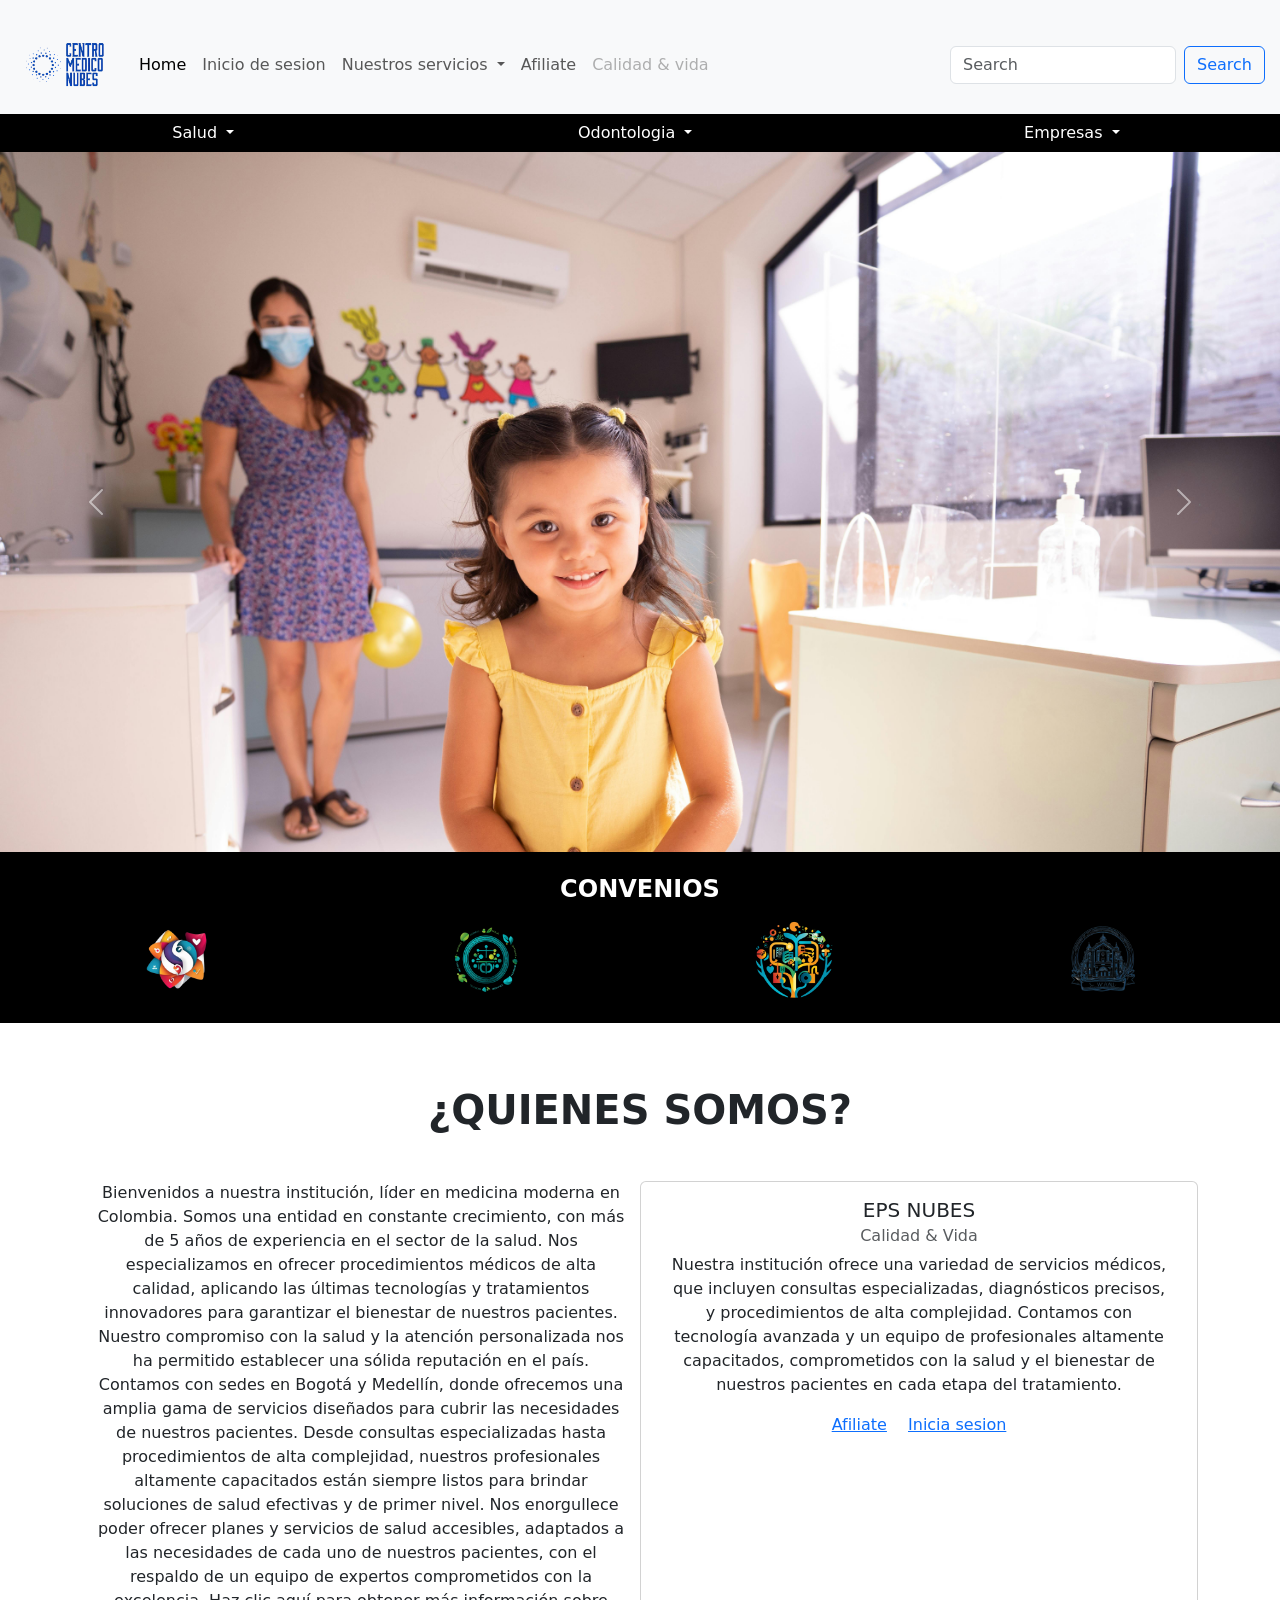
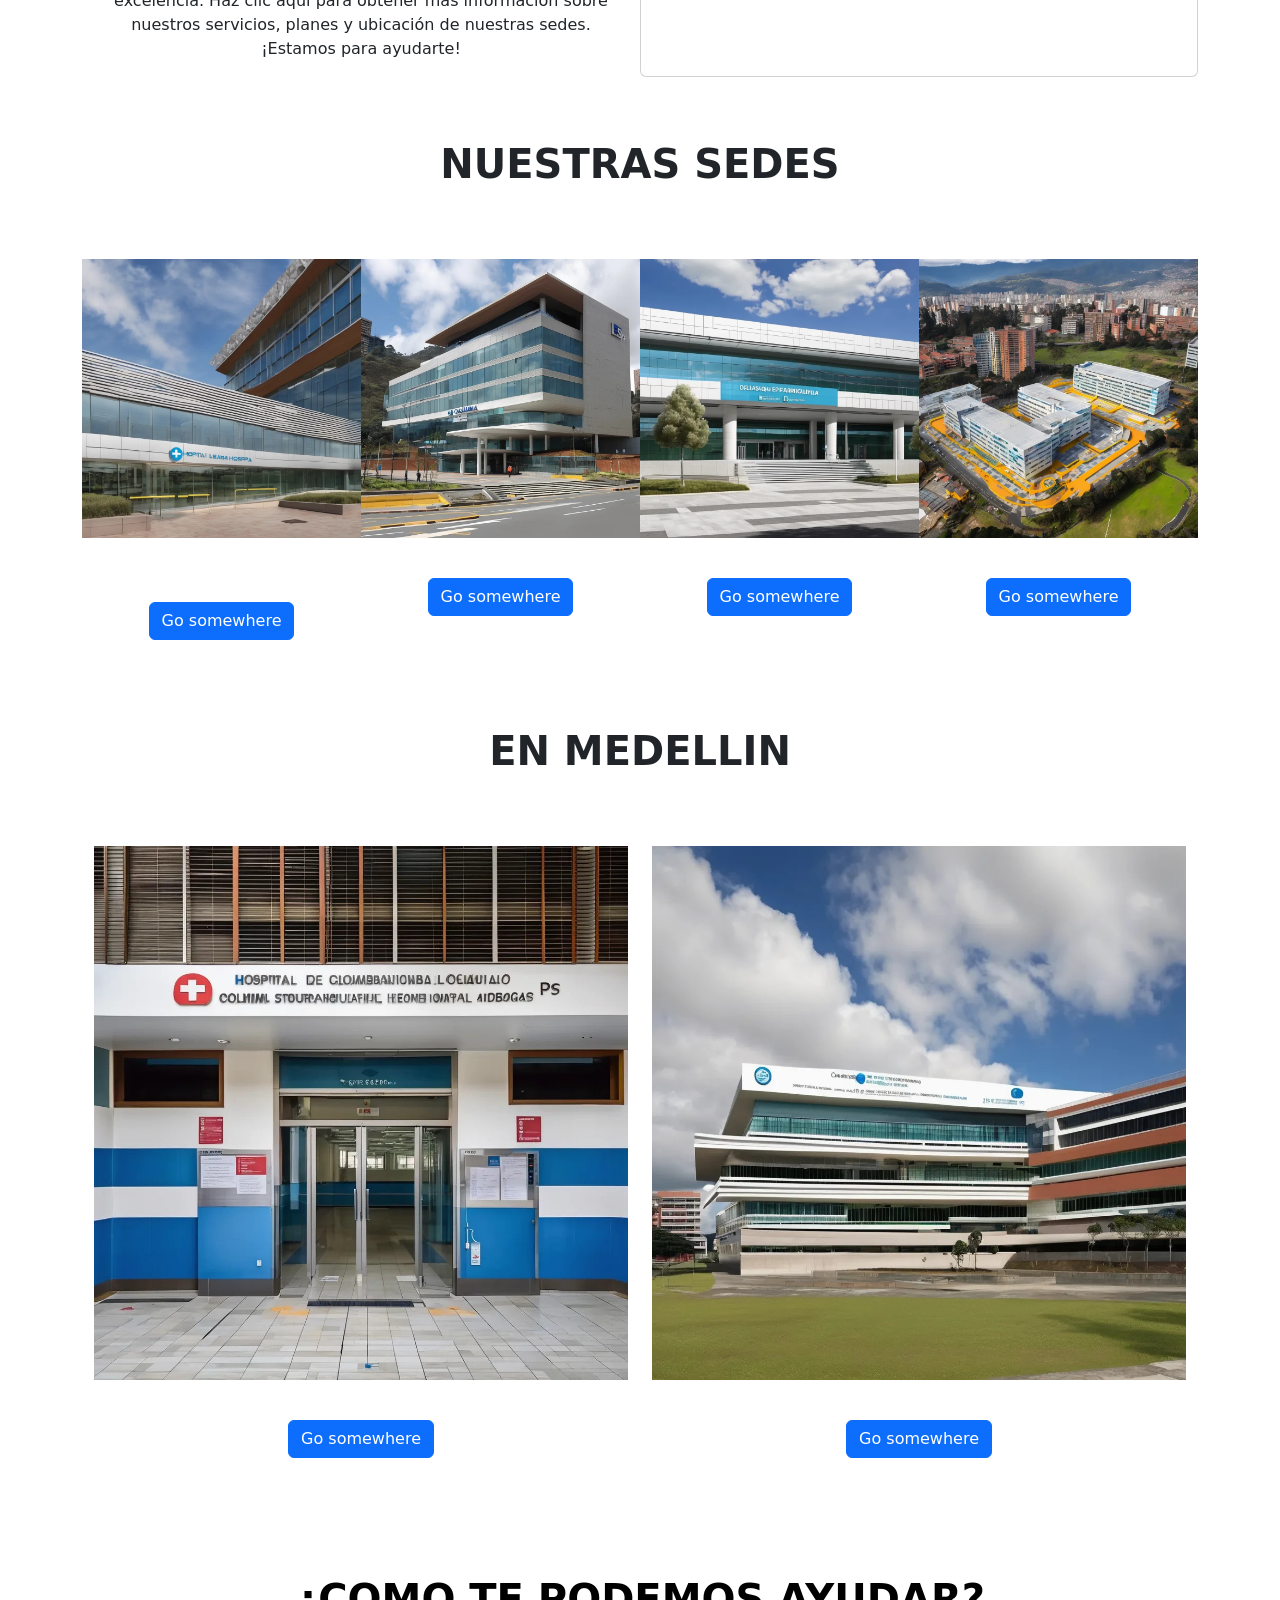
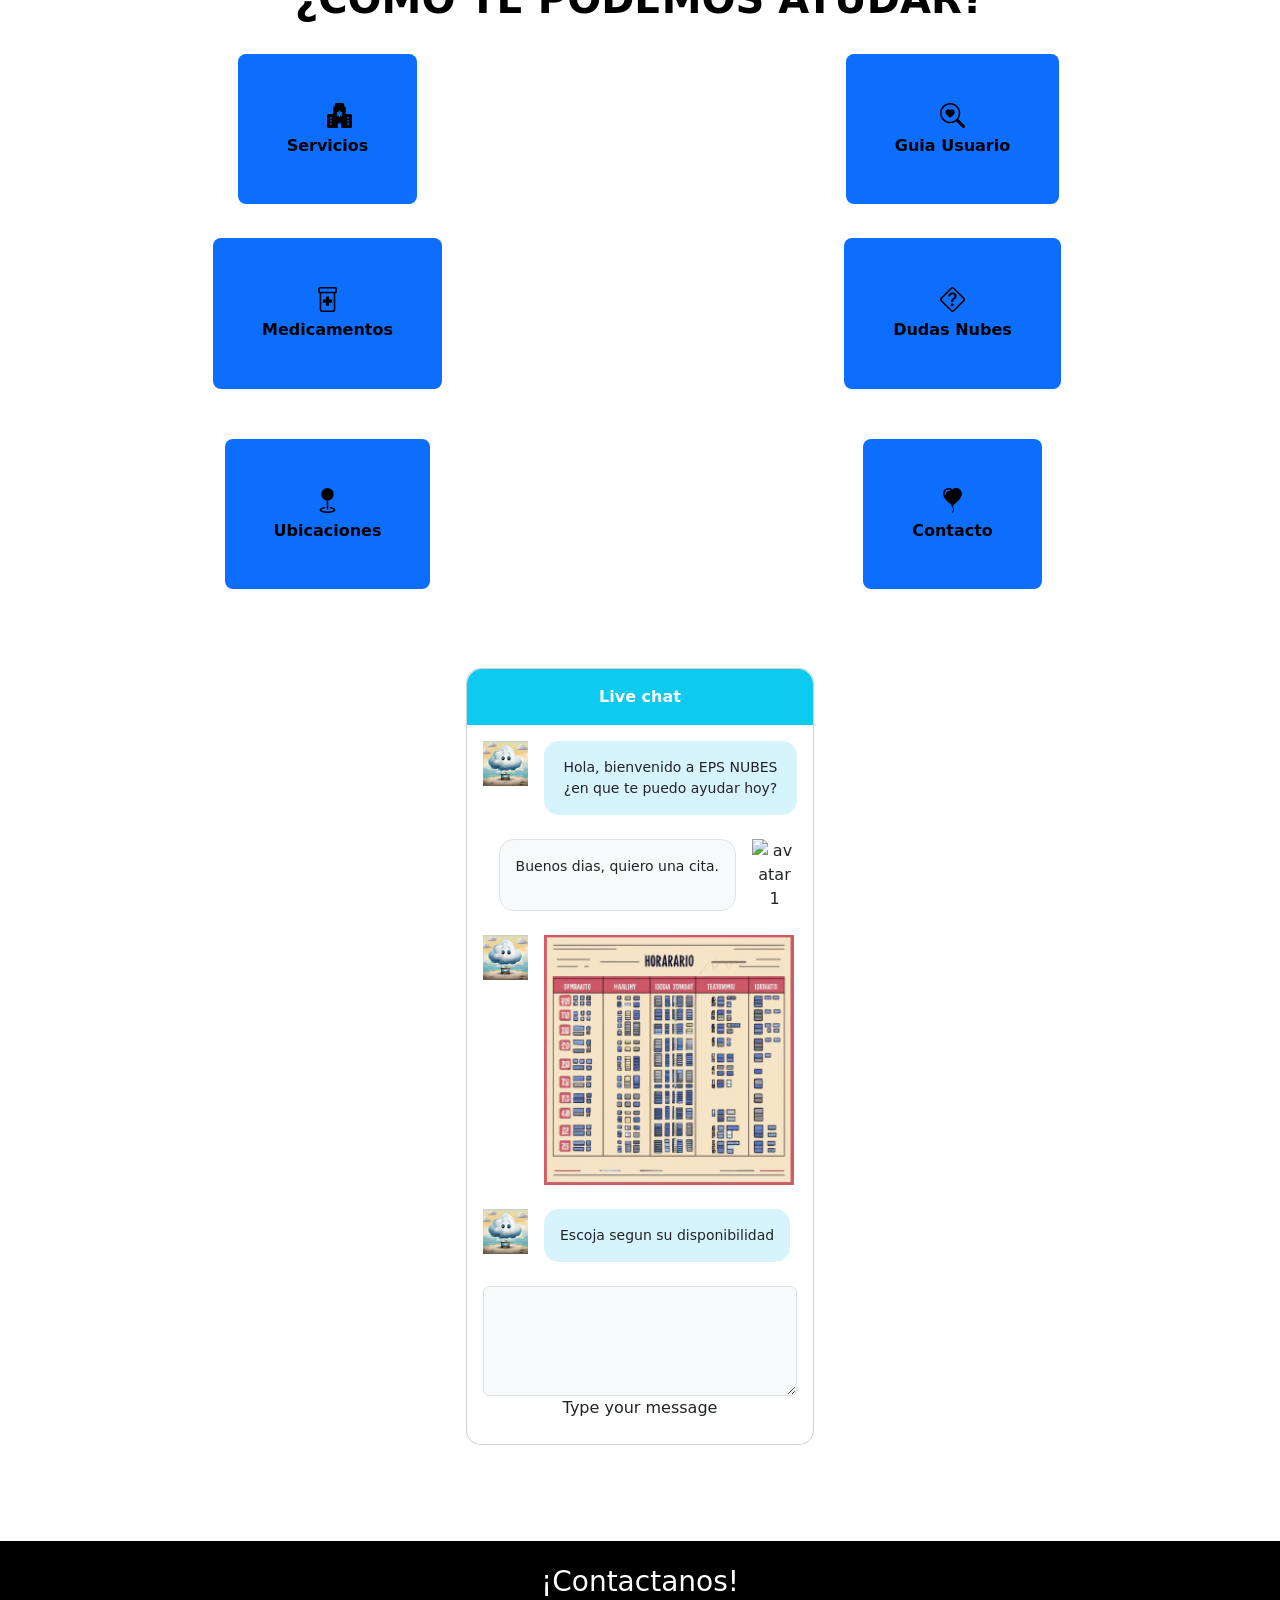
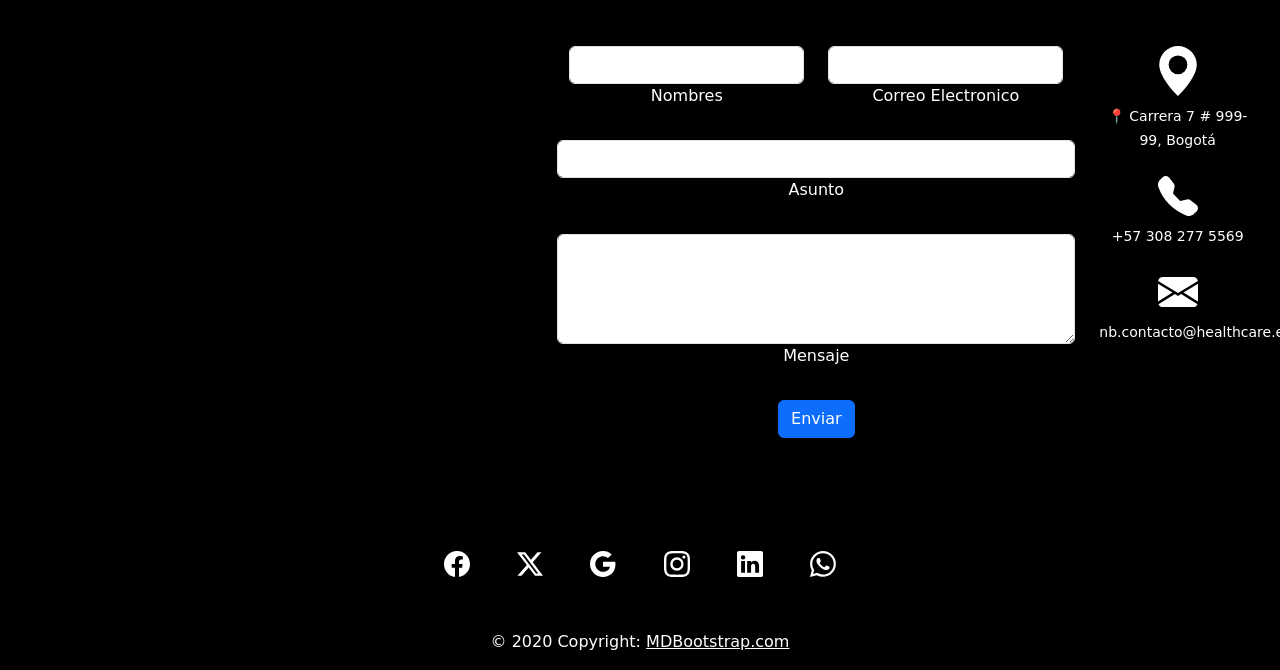
==== commit 038f3609: "cambio servidor-loader and botones de paginas principal" ====
--- a/index.html
+++ b/index.html
@@ -12,7 +12,7 @@
 
     <nav class="navbar navbar-expand-lg bg-body-tertiary sticky-top">
         <div class="container-fluid mb-lg-0 pb-lg-0 mb-sm-5 pb-sm-5">
-          <a class="navbar-brand" href="file:///C:/Users/DELUX/Documents/bootstrap/index.html"><img src="imgs/Logo.png" alt=" EPS Nubes" width="100rem"></a>
+          <a class="navbar-brand" href="index.html"><img src="imgs/Logo.png" alt=" EPS Nubes" width="100rem"></a>
           <button class="navbar-toggler" type="button" data-bs-toggle="collapse" data-bs-target="#navbarScroll" aria-controls="navbarScroll" aria-expanded="false" aria-label="Toggle navigation">
             <span class="navbar-toggler-icon"></span>
           </button>
@@ -30,14 +30,14 @@
                   Nuestros servicios
                 </a>
                 <ul class="dropdown-menu">
-                  <li><a class="dropdown-item" href="file:///C:/Users/DELUX/Documents/bootstrap/redireccion/Especialidades.html">Especialidades</a></li>
+                  <li><a class="dropdown-item" href="redireccion/Especialidades.html">Especialidades</a></li>
                   <li><a class="dropdown-item" href="redireccion/Dudas.html">Dudas</a></li>
                   <li><hr class="dropdown-divider"></li>
                   <li><a class="dropdown-item" href="redireccion/Particulares.html">Servicios particulares</a></li>
                 </ul>
               </li>
               <li class="nav-item">
-                <a class="nav-link" href="#">Afiliate</a>
+                <a class="nav-link" href="redireccion/Afiliate.html">Afiliate</a>
               </li>
               <li class="nav-item">
                 <a class="nav-link disabled" aria-disabled="true"> Calidad & vida</a>
@@ -211,7 +211,7 @@
           <div class="card-body">
             <h5 class="card-title">SEDE BOGOTA PUENTE ARANDA</h5>
             <p class="card-text"></p>
-            <a href="#" class="btn btn-primary">Go somewhere</a>
+            <a href="#" class="btn btn-primary mb-4">Go somewhere</a>
           </div>
         </div>
       </div>
@@ -221,7 +221,7 @@
           <div class="card-body">
             <h5 class="card-title">SEDE BOGOTA CALLE 7MA</h5>
             <p class="card-text"></p>
-            <a href="#" class="btn btn-primary">Go somewhere</a>
+            <a href="#" class="btn btn-primary mb-4">Go somewhere</a>
           </div>
         </div>
       </div>
@@ -231,7 +231,7 @@
           <div class="card-body">
             <h5 class="card-title">SEDE BOGOTA USME</h5>
             <p class="card-text"></p>
-            <a href="#" class="btn btn-primary">Go somewhere</a>
+            <a href="#" class="btn btn-primary mb-4">Go somewhere</a>
           </div>
         </div>
       </div>
@@ -268,7 +268,7 @@
           <div class="card-body">
             <h5 class="card-title">SEDE MEDELLIN - SANTA CRUZ</h5>
             <p class="card-text"></p>
-            <a href="#" class="btn btn-primary">Go somewhere</a>
+            <a href="#" class="btn btn-primary mb-4">Go somewhere</a>
           </div>
         </div>
       </div>
@@ -278,7 +278,7 @@
           <div class="card-body">
             <h5 class="card-title">SEDE MEDELLN - BELEN ROSALES</h5>
             <p class="card-text"></p>
-            <a href="#" class="btn btn-primary">Go somewhere</a>
+            <a href="#" class="btn btn-primary mb-4">Go somewhere</a>
           </div>
         </div>
       </div>
@@ -305,52 +305,68 @@
 
    <div class="container-fluid bg-white text-start text-black pb-2 ">
  
-    <div id="first" class=" text-center text-primary mt-5"><h1 class="fs-1 fw-bold">¿COMO TE PODEMOS AYUDAR?</h1></div>
+    <div id="first" class=" text-center text-black mt-5"><h1 class="fs-1 fw-bold">¿COMO TE PODEMOS AYUDAR?</h1></div>
     </div>
   <div class="container-fluid">
     <div class="row ">
-      <div class="col-4 px-0 bg-white"><button id="botonAnimado" type="button" class="col btn btn-black p-lg-5 p-md-1 p-sm-0 text-center text-black fw-bold bg-primary"> <svg xmlns="http://www.w3.org/2000/svg" width="25" height="25" fill="currentColor" class="bi bi-hospital-fill me-3" viewBox="0 0 16 16">
+      <div class="col-6 px-0 bg-white"><button href="redireccion/Especialidades.html" id="botonAnimado" type="button" class="col btn btn-black p-lg-5 p-md-1 p-sm-0 text-center text-black fw-bold bg-primary"> <svg xmlns="http://www.w3.org/2000/svg" width="25" height="25" fill="currentColor" class="bi bi-hospital-fill me-3" viewBox="0 0 16 16">
   <path d="M6 0a1 1 0 0 0-1 1v1a1 1 0 0 0-1 1v4H1a1 1 0 0 0-1 1v7a1 1 0 0 0 1 1h6v-2.5a.5.5 0 0 1 .5-.5h1a.5.5 0 0 1 .5.5V16h6a1 1 0 0 0 1-1V8a1 1 0 0 0-1-1h-3V3a1 1 0 0 0-1-1V1a1 1 0 0 0-1-1zm2.5 5.034v1.1l.953-.55.5.867L9 7l.953.55-.5.866-.953-.55v1.1h-1v-1.1l-.953.55-.5-.866L7 7l-.953-.55.5-.866.953.55v-1.1zM2.25 9h.5a.25.25 0 0 1 .25.25v.5a.25.25 0 0 1-.25.25h-.5A.25.25 0 0 1 2 9.75v-.5A.25.25 0 0 1 2.25 9m0 2h.5a.25.25 0 0 1 .25.25v.5a.25.25 0 0 1-.25.25h-.5a.25.25 0 0 1-.25-.25v-.5a.25.25 0 0 1 .25-.25M2 13.25a.25.25 0 0 1 .25-.25h.5a.25.25 0 0 1 .25.25v.5a.25.25 0 0 1-.25.25h-.5a.25.25 0 0 1-.25-.25zM13.25 9h.5a.25.25 0 0 1 .25.25v.5a.25.25 0 0 1-.25.25h-.5a.25.25 0 0 1-.25-.25v-.5a.25.25 0 0 1 .25-.25M13 11.25a.25.25 0 0 1 .25-.25h.5a.25.25 0 0 1 .25.25v.5a.25.25 0 0 1-.25.25h-.5a.25.25 0 0 1-.25-.25zm.25 1.75h.5a.25.25 0 0 1 .25.25v.5a.25.25 0 0 1-.25.25h-.5a.25.25 0 0 1-.25-.25v-.5a.25.25 0 0 1 .25-.25"/>
-</svg> Servicios </button></div>
-
-
-<div class="col-4 px-0 bg-white"><button id="botonAnimado" type="button" class="col btn btn-black p-lg-5 p-md-1 p-sm-0 text-center text-black fw-bold bg-primary"> <svg xmlns="http://www.w3.org/2000/svg" width="25" height="25" fill="currentColor" class="bi bi-search-heart" viewBox="0 0 16 16">
+</svg> <span>Servicios </span> </button></div>
+
+
+<div class="col-6 px-0 bg-white"><button href="redireccion/Registro.html" id="botonAnimado" type="button" class="col btn btn-black p-lg-5 p-md-1 p-sm-0 text-center text-black fw-bold bg-primary"> <svg xmlns="http://www.w3.org/2000/svg" width="25" height="25" fill="currentColor" class="bi bi-search-heart" viewBox="0 0 16 16">
   <path d="M6.5 4.482c1.664-1.673 5.825 1.254 0 5.018-5.825-3.764-1.664-6.69 0-5.018"/>
   <path d="M13 6.5a6.47 6.47 0 0 1-1.258 3.844q.06.044.115.098l3.85 3.85a1 1 0 0 1-1.414 1.415l-3.85-3.85a1 1 0 0 1-.1-.115h.002A6.5 6.5 0 1 1 13 6.5M6.5 12a5.5 5.5 0 1 0 0-11 5.5 5.5 0 0 0 0 11"/>
-</svg>Guia Usuario</button></div>
-
-<div class="col-4 px-0 bg-white"><button id="botonAnimado" type="button" id="boton" class="col btn btn-black p-lg-5 p-md-1 text-center text-black fw-bold bg-primary"> <svg xmlns="http://www.w3.org/2000/svg" width="25" height="25" fill="currentColor" class="bi bi-prescription2" viewBox="0 0 16 16">
+</svg> <span> Guia Usuario </span></button></div>
+
+
+
+
+</div>
+    </div>
+  </div>
+
+
+</div>
+
+  <div class="container-fluid mt-lg-0 mt-md-0 mt-sm-3">
+    <div class="row ">
+
+      <div class="col-6 px-0 bg-white pt-1"><button href="redireccion/Registro.html" id="botonAnimado" type="button" id="boton" class=" btn btn-black p-lg-5 p-md-1 text-center text-black fw-bold bg-primary"> <svg xmlns="http://www.w3.org/2000/svg" width="25" height="25" fill="currentColor" class="bi bi-prescription2" viewBox="0 0 16 16">
   <path d="M7 6h2v2h2v2H9v2H7v-2H5V8h2z"/>
   <path d="M2 1a1 1 0 0 1 1-1h10a1 1 0 0 1 1 1v2a1 1 0 0 1-1 1v10.5a1.5 1.5 0 0 1-1.5 1.5h-7A1.5 1.5 0 0 1 3 14.5V4a1 1 0 0 1-1-1zm2 3v10.5a.5.5 0 0 0 .5.5h7a.5.5 0 0 0 .5-.5V4zM3 3h10V1H3z"/>
-</svg>Medicamentos</button></div>
-
-
-</div>
-    </div>
-  </div>
-
-
-</div>
-
-  <div class="container-fluid mt-lg-0 mt-md-0 mt-sm-3">
-    <div class="row ">
-
-
-      <div class="col-4 px-0 pt-1 pb-3 bg-white"><button id="botonAnimado" type="button" class="col btn btn-black p-lg-5 p-md-1 p-sm-0 text-center text-black fw-bold bg-primary"> <svg xmlns="http://www.w3.org/2000/svg" width="25" height="25" fill="currentColor" class="bi bi-question-diamond" viewBox="0 0 16 16">
+</svg> <span> Medicamentos </span></button></div>
+
+
+      <div class="col-6 px-0 pt-1 pb-3 bg-white"><button href="redireccion/Dudas.html" id="botonAnimado" type="button" class="col btn btn-black p-lg-5 p-md-1 p-sm-0 text-center text-black fw-bold bg-primary"> <svg xmlns="http://www.w3.org/2000/svg" width="25" height="25" fill="currentColor" class="bi bi-question-diamond" viewBox="0 0 16 16">
   <path d="M6.95.435c.58-.58 1.52-.58 2.1 0l6.515 6.516c.58.58.58 1.519 0 2.098L9.05 15.565c-.58.58-1.519.58-2.098 0L.435 9.05a1.48 1.48 0 0 1 0-2.098zm1.4.7a.495.495 0 0 0-.7 0L1.134 7.65a.495.495 0 0 0 0 .7l6.516 6.516a.495.495 0 0 0 .7 0l6.516-6.516a.495.495 0 0 0 0-.7L8.35 1.134z"/>
   <path d="M5.255 5.786a.237.237 0 0 0 .241.247h.825c.138 0 .248-.113.266-.25.09-.656.54-1.134 1.342-1.134.686 0 1.314.343 1.314 1.168 0 .635-.374.927-.965 1.371-.673.489-1.206 1.06-1.168 1.987l.003.217a.25.25 0 0 0 .25.246h.811a.25.25 0 0 0 .25-.25v-.105c0-.718.273-.927 1.01-1.486.609-.463 1.244-.977 1.244-2.056 0-1.511-1.276-2.241-2.673-2.241-1.267 0-2.655.59-2.75 2.286m1.557 5.763c0 .533.425.927 1.01.927.609 0 1.028-.394 1.028-.927 0-.552-.42-.94-1.029-.94-.584 0-1.009.388-1.009.94"/>
-</svg>Preguntas Frecuentes</button></div>
-
-      <div class="col-4 px-0 pt-1 pb-3 bg-white"><button id="botonAnimado" type="button" class="col btn btn-black p-lg-5 p-md-1 p-sm-0 text-center text-black fw-bold bg-primary"><svg xmlns="http://www.w3.org/2000/svg" width="25" height="25" fill="currentColor" class="bi bi-geo-fill" viewBox="0 0 16 16">
+</svg> <span>Dudas Nubes </span> </button></div>
+
+</div>
+</div>
+</div>
+
+
+
+<div class="container-fluid mt-lg-0 mt-md-0 mt-sm-3">
+    <div class="row ">
+
+      <div class="col-6 px-0 pt-1 pb-3 bg-white"><button id="botonAnimado" type="button" class="col btn btn-black p-lg-5 p-md-1 p-sm-0 text-center text-black fw-bold bg-primary pb-5"><svg xmlns="http://www.w3.org/2000/svg" width="25" height="25" fill="currentColor" class="bi bi-geo-fill" viewBox="0 0 16 16">
   <path fill-rule="evenodd" d="M4 4a4 4 0 1 1 4.5 3.969V13.5a.5.5 0 0 1-1 0V7.97A4 4 0 0 1 4 3.999zm2.493 8.574a.5.5 0 0 1-.411.575c-.712.118-1.28.295-1.655.493a1.3 1.3 0 0 0-.37.265.3.3 0 0 0-.057.09V14l.002.008.016.033a.6.6 0 0 0 .145.15c.165.13.435.27.813.395.751.25 1.82.414 3.024.414s2.273-.163 3.024-.414c.378-.126.648-.265.813-.395a.6.6 0 0 0 .146-.15l.015-.033L12 14v-.004a.3.3 0 0 0-.057-.09 1.3 1.3 0 0 0-.37-.264c-.376-.198-.943-.375-1.655-.493a.5.5 0 1 1 .164-.986c.77.127 1.452.328 1.957.594C12.5 13 13 13.4 13 14c0 .426-.26.752-.544.977-.29.228-.68.413-1.116.558-.878.293-2.059.465-3.34.465s-2.462-.172-3.34-.465c-.436-.145-.826-.33-1.116-.558C3.26 14.752 3 14.426 3 14c0-.599.5-1 .961-1.243.505-.266 1.187-.467 1.957-.594a.5.5 0 0 1 .575.411"/>
-</svg>Guia Ubicaciones</button></div>
-
-
-      <div class="col-4 px-0 pt-1 pb-3 bg-white"><button id="botonAnimado" type="button" class="col btn btn-black p-lg-5 p-md-1 p-sm-0 text-center text-black fw-bold bg-primary"> <svg xmlns="http://www.w3.org/2000/svg" width="25" height="25" fill="currentColor" class="bi bi-balloon-heart-fill" viewBox="0 0 16 16">
+</svg> <span>Ubicaciones</span> </button></div>
+
+
+      <div class="col-6 px-0 pt-1 pb-3 bg-white"><button id="botonAnimado" type="button" class="col btn btn-black p-lg-5 p-md-1 p-sm-0 text-center text-black fw-bold bg-primary pb-5"> <svg xmlns="http://www.w3.org/2000/svg" width="25" height="25" fill="currentColor" class="bi bi-balloon-heart-fill" viewBox="0 0 16 16">
   <path fill-rule="evenodd" d="M8.49 10.92C19.412 3.382 11.28-2.387 8 .986 4.719-2.387-3.413 3.382 7.51 10.92l-.234.468a.25.25 0 1 0 .448.224l.04-.08c.009.17.024.315.051.45.068.344.208.622.448 1.102l.013.028c.212.422.182.85.05 1.246-.135.402-.366.751-.534 1.003a.25.25 0 0 0 .416.278l.004-.007c.166-.248.431-.646.588-1.115.16-.479.212-1.051-.076-1.629-.258-.515-.365-.732-.419-1.004a2 2 0 0 1-.037-.289l.008.017a.25.25 0 1 0 .448-.224l-.235-.468ZM6.726 1.269c-1.167-.61-2.8-.142-3.454 1.135-.237.463-.36 1.08-.202 1.85.055.27.467.197.527-.071.285-1.256 1.177-2.462 2.989-2.528.234-.008.348-.278.14-.386"/>
-</svg>Contactos Emergencias</button></div>
-
-
+</svg> <span> Contacto </span> </button></div>
+
+
+</div>
+</div>
+</div>
+</div>
+</div>
 
 
    <!--PANEL AYUDA-->
@@ -625,7 +641,7 @@
 
 
 
-
+<script src="https://cdn.jsdelivr.net/npm/axios/dist/axios.min.js"></script>
 <script src="https://cdn.jsdelivr.net/npm/bootstrap@5.3.3/dist/js/bootstrap.bundle.min.js" integrity="sha384-YvpcrYf0tY3lHB60NNkmXc5s9fDVZLESaAA55NDzOxhy9GkcIdslK1eN7N6jIeHz" crossorigin="anonymous"></script>
 </body>
 </html>
--- a/complement.css
+++ b/complement.css
@@ -1,24 +1,3 @@
-#first {
-
-    
-    animation: zoomEffect 3s ease-in-out infinite;
-    
-    
-
-}
-
-@keyframes zoomEffect {
-    0% {
-        transform: scale(1); /* Estado inicial (sin zoom) */
-    }
-    50% {
-        transform: scale(1.1); /* Acercamiento (zoom in) */
-    }
-    100% {
-        transform: scale(1); /* Alejamiento (zoom out) */
-    }
-}
-
 
 
 
@@ -76,9 +55,228 @@
 
   #botonAnimado {
   transition: transform 0.3s ease, color 0.3s ease;
+
 }
 
 #botonAnimado:hover {
   transform: scale(1.1);
   color: #0d6efd; /* opcional */
-}+}
+
+#botonAnimado {
+    transition: all 0.3s ease;
+    flex-direction: column;
+    align-items: center;
+    justify-content: center;
+    text-align: center;
+    border-radius: 8px;
+    text-decoration: none;
+    padding-bottom: 10px;
+    overflow: hidden;
+}
+
+#botonAnimado:hover {
+    transform: scale(1.05);
+    box-shadow: 0 4px 15px rgba(0, 123, 255, 0.3);
+}
+
+/* SVG dentro de los botones - estilos base */
+#botonAnimado svg {
+    display: block;
+    margin: 0 auto;
+    margin-bottom: 8px;
+    flex-shrink: 0;
+}
+
+#botonAnimado span {
+    font-weight: 600;
+    line-height: 1.2;
+    display: block;
+}
+
+/* MÓVIL - Pantallas hasta 576px */
+@media (max-width: 575.98px) {
+    #botonAnimado {
+        width: 120px !important;
+        height: 85px !important;
+        padding: 10px 8px !important;
+        margin: 5px !important;
+        font-size: 11px !important;
+    }
+    
+    #botonAnimado svg {
+        width: 28px !important;
+        height: 28px !important;
+        margin-bottom: 6px !important;
+    }
+    
+    #botonAnimado span {
+        font-size: 11px !important;
+        line-height: 1.1 !important;
+    }
+    
+    /* Ajustar el contenedor de Bootstrap */
+    .col-6 {
+        padding-left: 6px !important;
+        padding-right: 6px !important;
+    }
+}
+
+/* MÓVIL GRANDE - 576px a 767px */
+@media (min-width: 576px) and (max-width: 767.98px) {
+    #botonAnimado {
+        width: 140px !important;
+        height: 95px !important;
+        padding: 12px 10px !important;
+        margin: 8px !important;
+        font-size: 12px !important;
+    }
+    
+    #botonAnimado svg {
+        width: 32px !important;
+        height: 32px !important;
+        margin-bottom: 8px !important;
+    }
+    
+    #botonAnimado span {
+        font-size: 12px !important;
+    }
+}
+
+/* TABLET - 768px a 991px */
+@media (min-width: 768px) and (max-width: 991.98px) {
+    #botonAnimado {
+        width: 160px !important;
+        height: 110px !important;
+        padding: 15px 12px !important;
+        margin: 10px !important;
+        font-size: 14px !important;
+    }
+    
+    #botonAnimado svg {
+        width: 38px !important;
+        height: 38px !important;
+        margin-bottom: 10px !important;
+    }
+    
+    #botonAnimado span {
+        font-size: 14px !important;
+    }
+}
+
+
+/* Ajustes adicionales para el contenedor */
+.container-fluid {
+    padding: 15px;
+}
+
+.row {
+    margin: 0;
+    justify-content: center;
+}
+
+/* Asegurar que los botones mantengan sus proporciones */
+#botonAnimado svg path {
+    vector-effect: non-scaling-stroke;
+}
+
+/* Efecto adicional para móvil */
+@media (max-width: 767.98px) {
+    #botonAnimado:active {
+        transform: scale(0.95);
+    }
+}
+
+/* Para pantallas muy grandes */
+@media (min-width: 1400px) {
+    #botonAnimado {
+        width: 220px !important;
+        height: 140px !important;
+        font-size: 17px !important;
+    }
+    
+    #botonAnimado svg {
+        width: 52px !important;
+        height: 52px !important;
+    }
+    
+    #botonAnimado span {
+        font-size: 17px !important;
+    }
+}
+
+
+
+
+#plan1, #plan2, #plan3 {
+  width: 79.65px !important;
+  height: 84.2px !important;
+  background-color: #212529 !important; 
+  display: flex !important;
+  flex-direction: column !important;
+  justify-content: center !important;
+  align-items: center !important;
+  padding: 1rem !important;
+}
+
+#plan1 p,#plan2 p, #plan3 p {
+  margin: 0 !important;
+  text-align: center !important;
+}
+
+
+
+#loader-container {
+    position: fixed;
+    width: 100%;
+    height: 100%;
+    background-color: rgba(128, 128, 128, 0.7); 
+    display: flex;
+    justify-content: center;
+    align-items: center;
+    z-index: 9999; 
+    
+}
+
+/* Para que gire el elemento de carga */
+.loader {
+	max-width: 15rem;
+	width: 100%;
+	height: auto;
+	stroke-linecap: round;
+}
+
+circle {
+	fill: none;
+	stroke-width: 3.5;
+	animation-name: preloader;
+	animation-duration: 3s;
+	animation-iteration-count: infinite;
+	animation-timing-function: ease-in-out;
+	transform-origin: 170px 170px;
+	will-change: transform;
+
+	&:nth-of-type(1) {
+		stroke-dasharray: 550px;
+	}
+
+	&:nth-of-type(2) {
+		stroke-dasharray: 500px;
+	}
+
+	&:nth-of-type(3) {
+		stroke-dasharray: 450px;
+	}
+
+	&:nth-of-type(4) {
+		stroke-dasharray: 300px;
+	}
+
+
+}
+
+@keyframes preloader {
+	50% {
+		transform: rotate(360deg);
+	}
+}
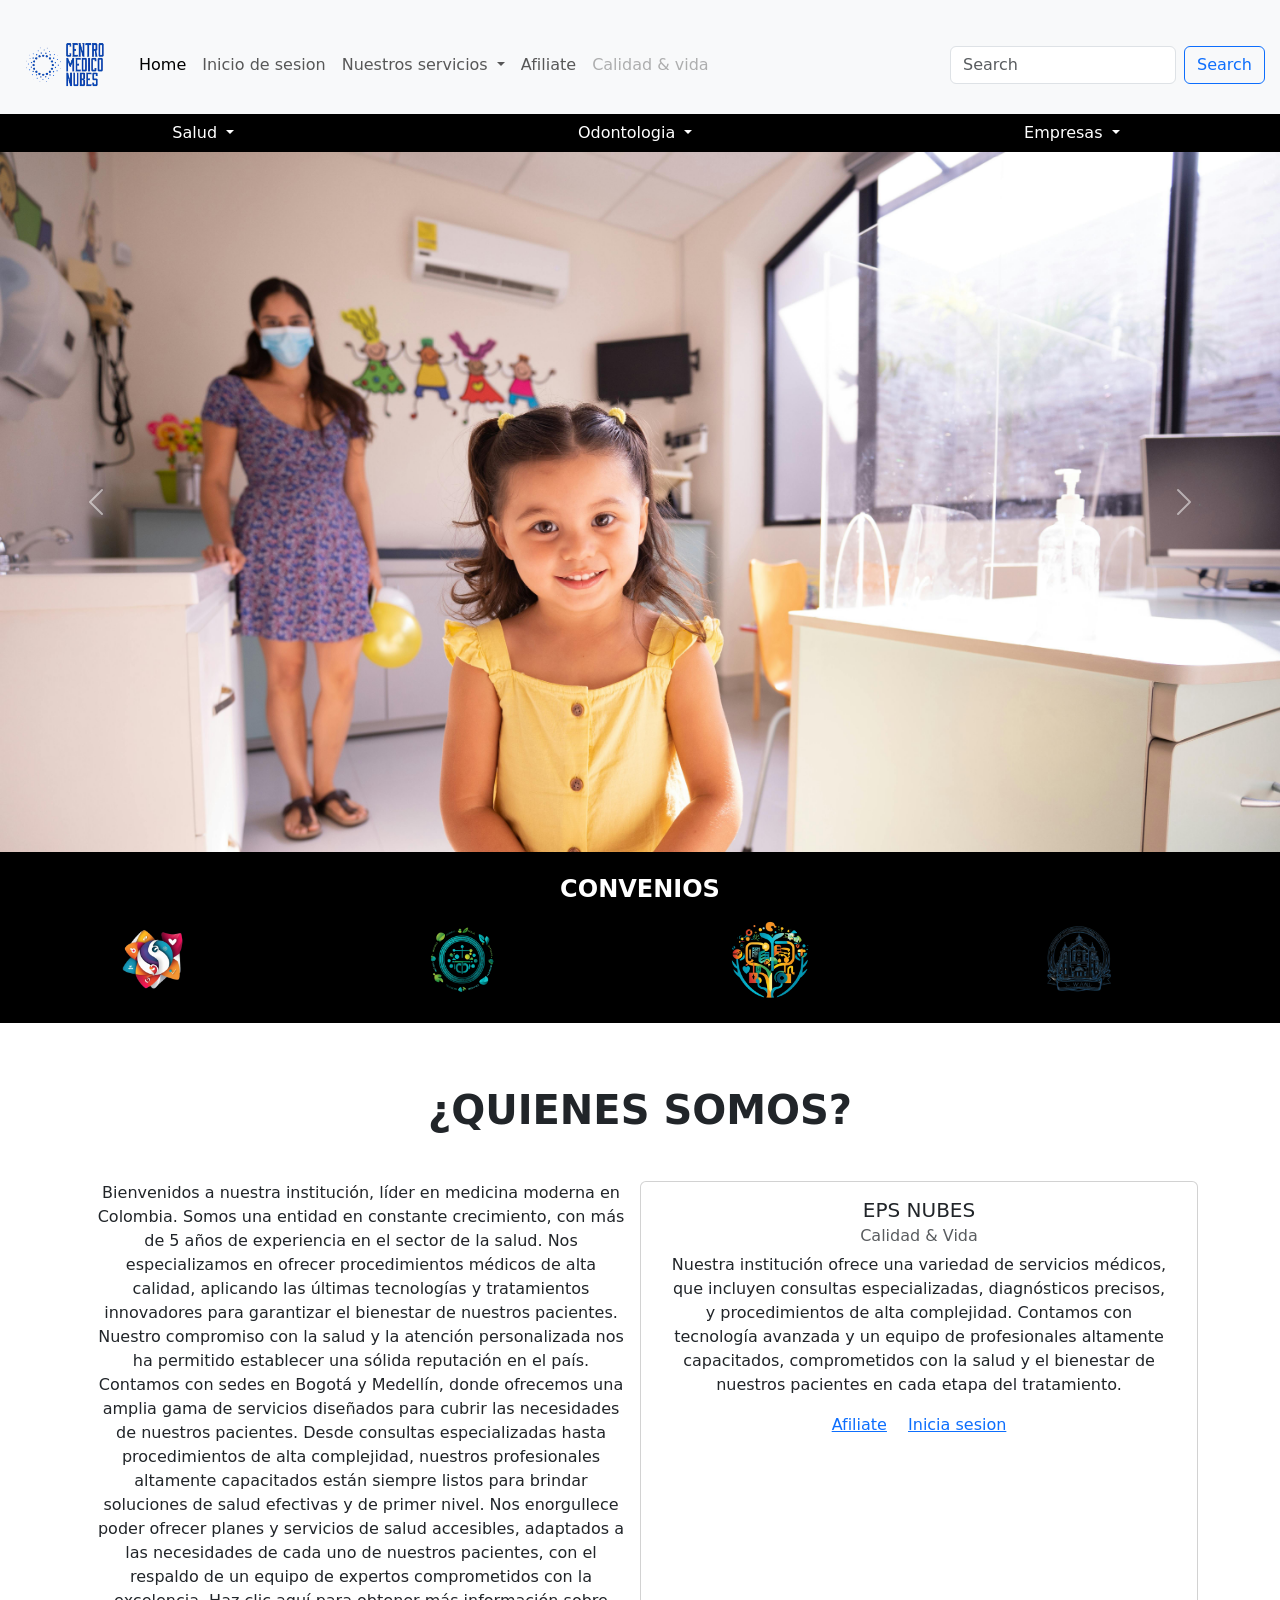
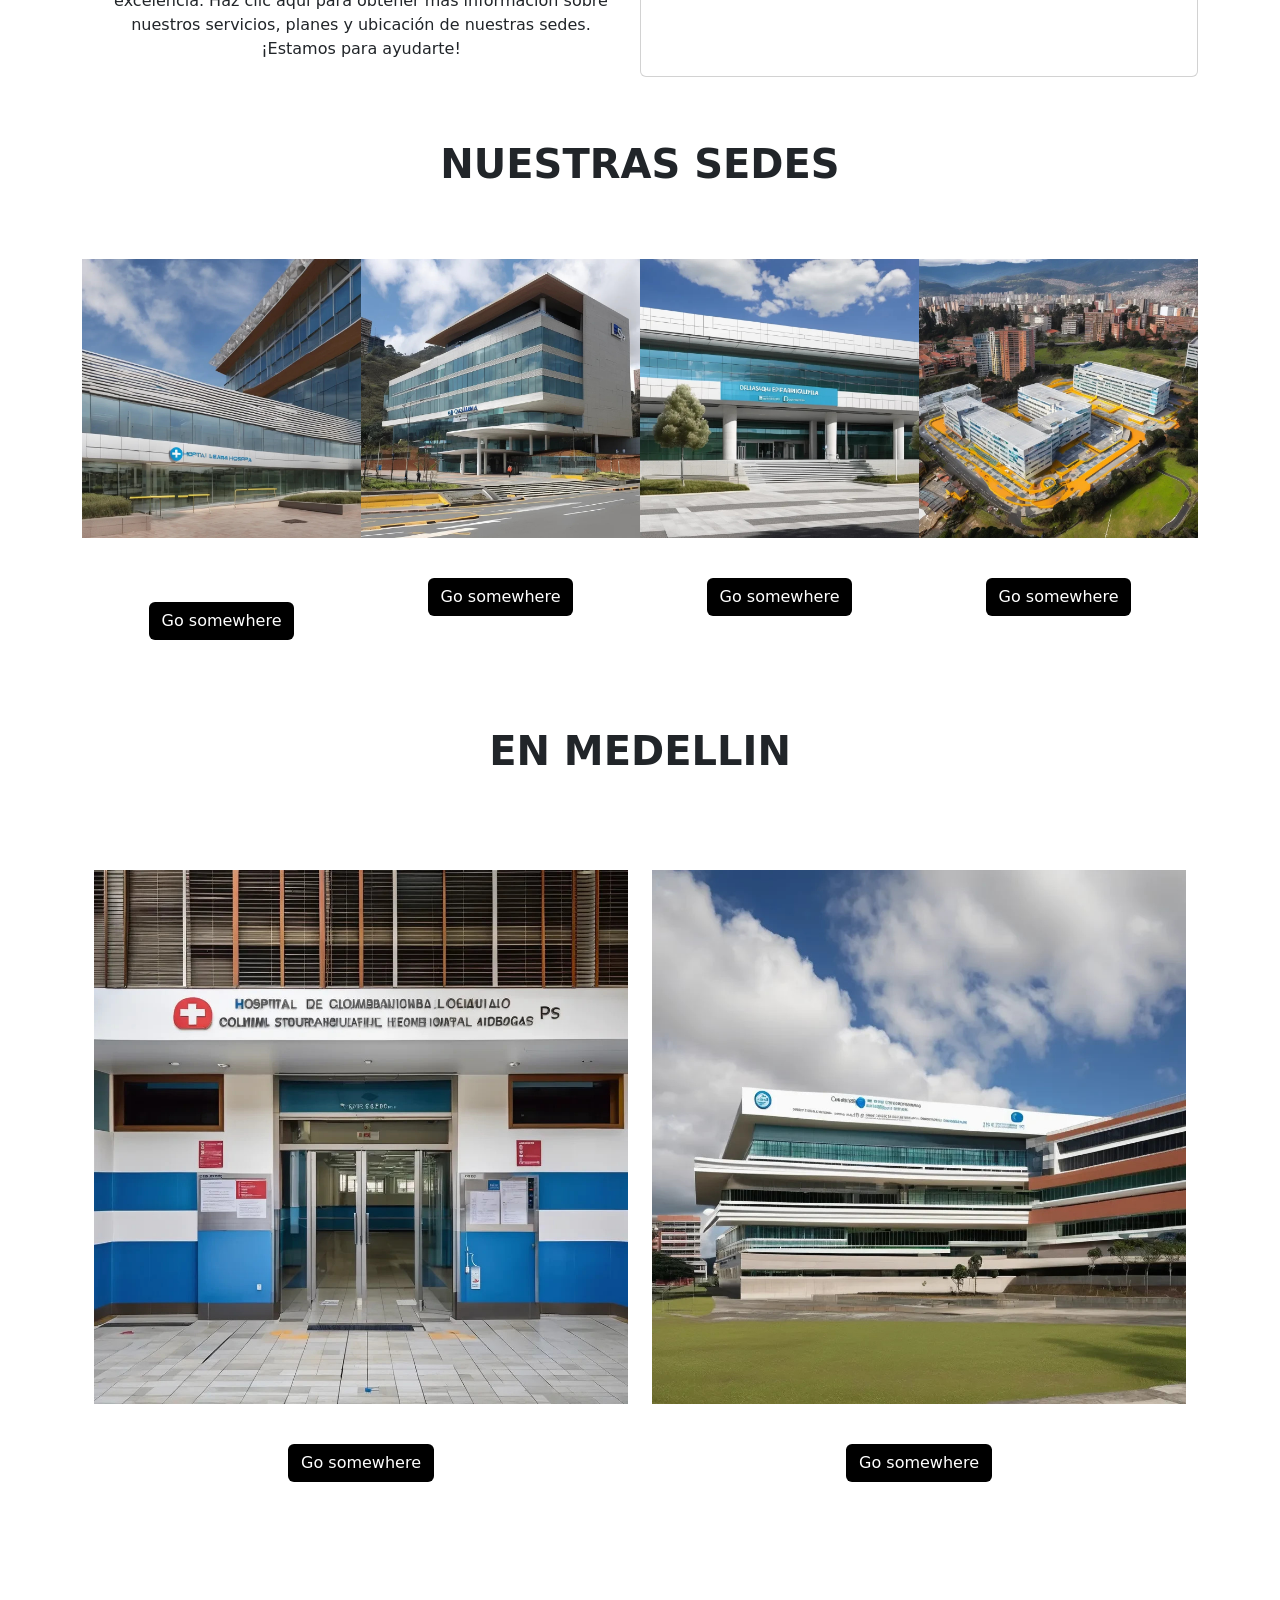
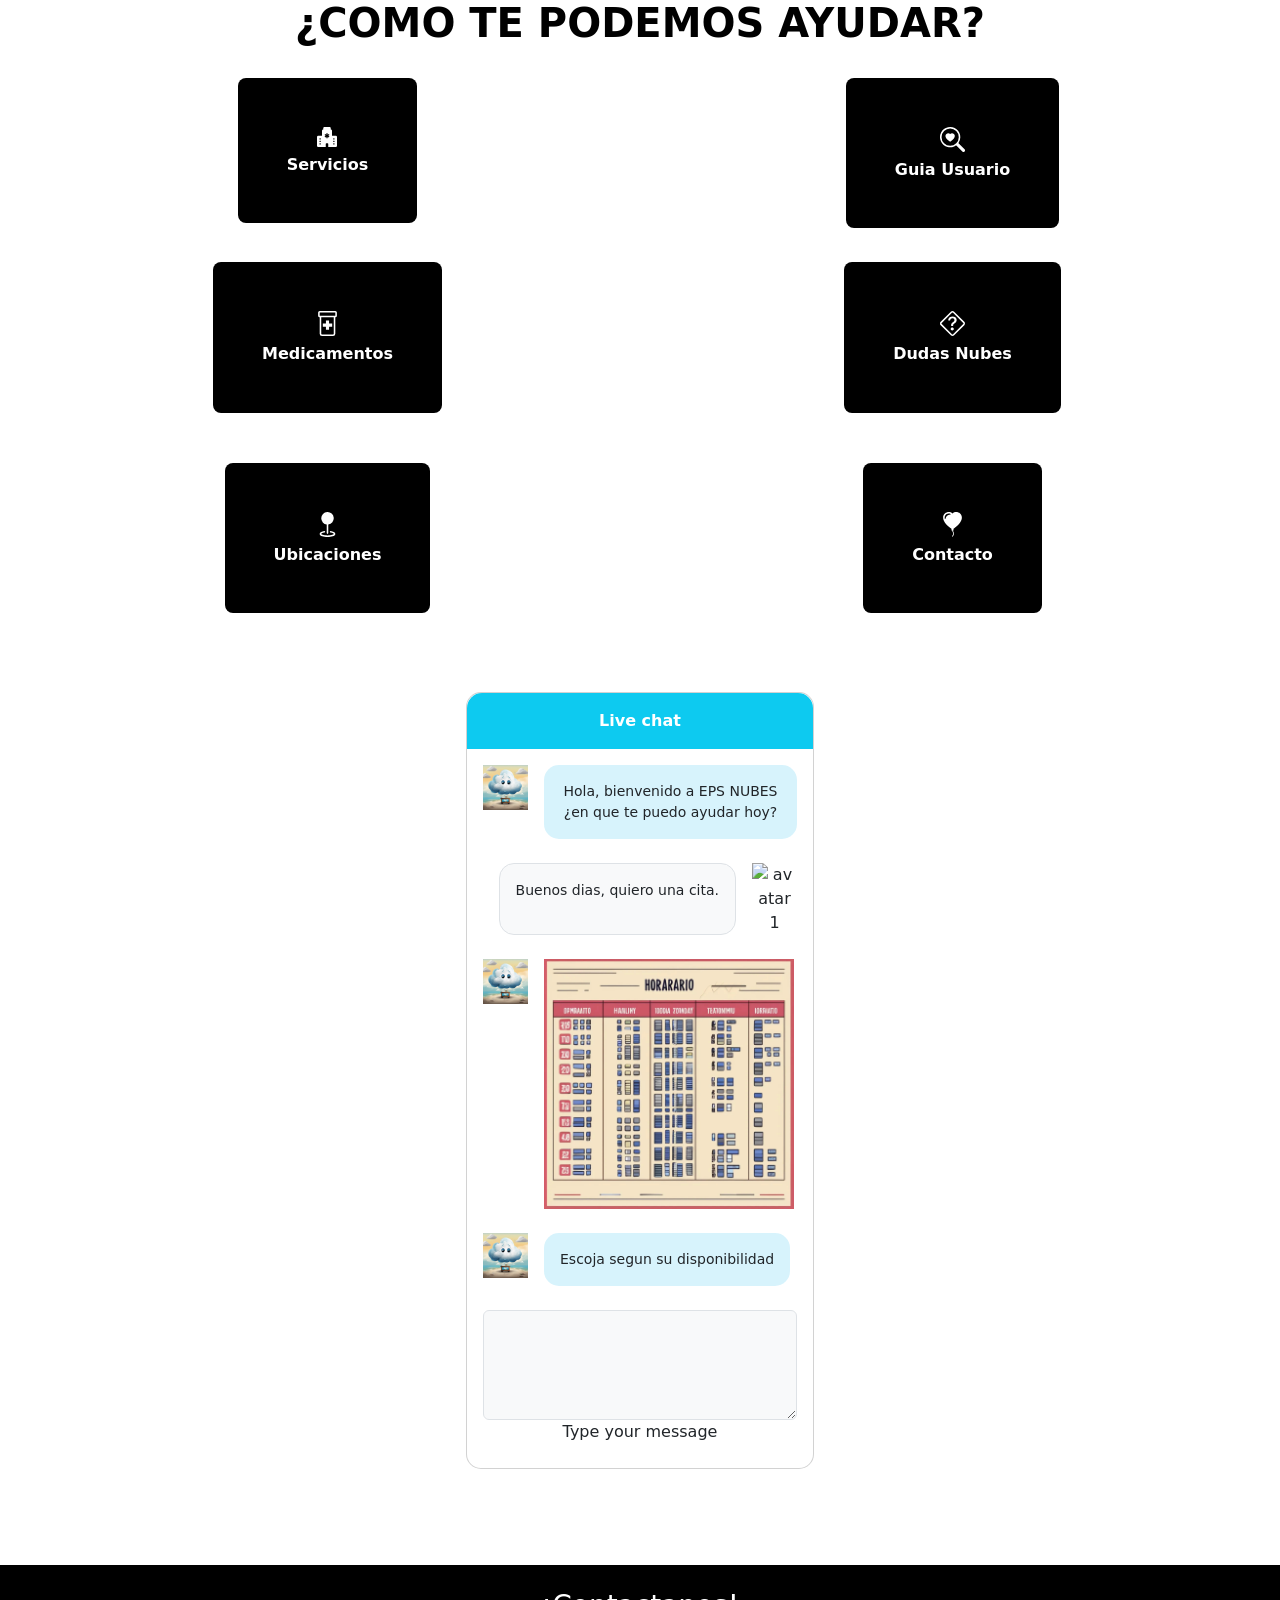
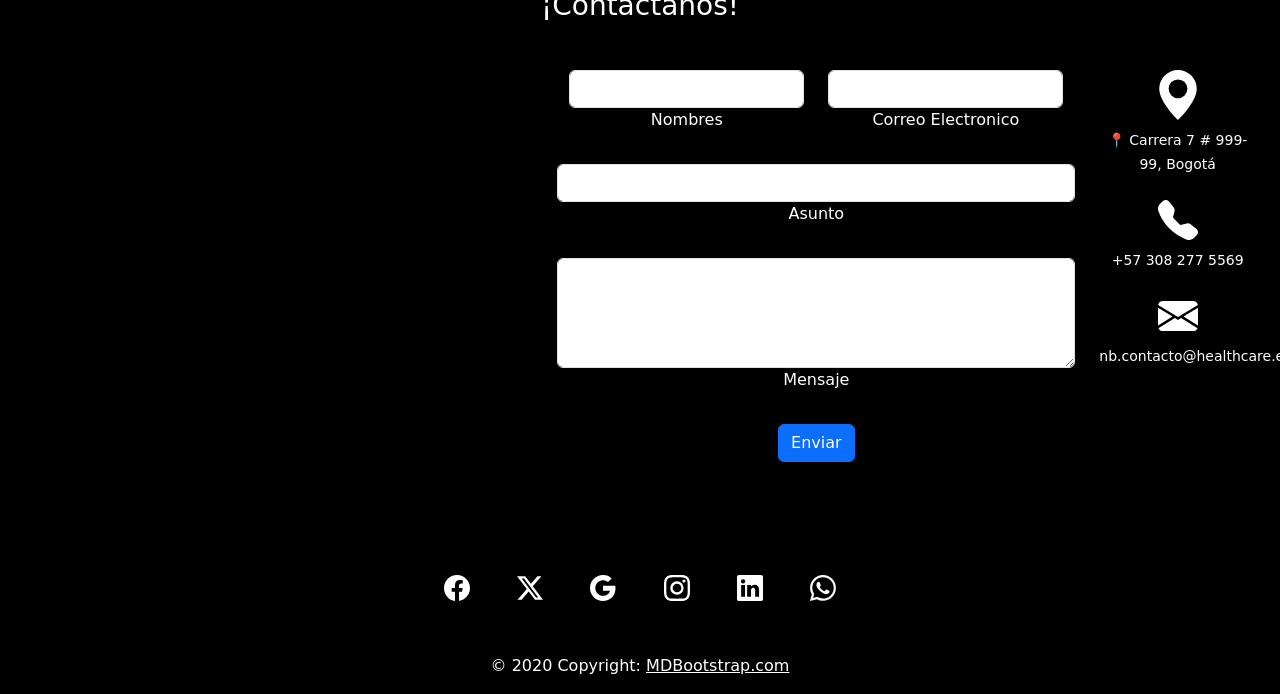
==== commit 93b50ebd: "Cambios • integracion de base de datos en MySQL • Integracion de tabla a backend • Integracion de ba" ====
--- a/index.html
+++ b/index.html
@@ -134,10 +134,10 @@
         <div class="col-sm-12 text-center text-white mt-2"><h3 class="fs-4 fw-bold">CONVENIOS</h3></div>
   <div class="container-fluid bg-black p-2">
      <div class="row">
-           <div class="col-lg-3 col-md-6 m-0 p-0"> <img src="imgs/preview-removebg-preview.png"width = "80rem" alt=""></div>
-           <div class="col-lg-3 col-md-6 m-0 p-0"><img src="imgs/preview (1)-Photoroom.png"width = "80rem" alt=""></div>
-           <div class="col-lg-3 col-md-6 m-0 p-0"><img src="imgs/preview (2)-Photoroom.png"width = "80rem" alt=""></div>
-           <div class="col-lg-3 col-md-6 m-0 p-0"><img src="imgs/preview-_5_-removebg-preview.png"width = "80rem" alt=""></div>
+           <div class="col-lg-3 col-md-6 m-0 p-0" id="imagenes"> <img src="imgs/preview-removebg-preview.png"width = "80rem" alt="" id="tamaño" class="me-5"></div>
+           <div class="col-lg-3 col-md-6 m-0 p-0" id="imagenes"><img src="imgs/preview (1)-Photoroom.png"width = "80rem" alt="" id="tamaño" class="me-5"></div>
+           <div class="col-lg-3 col-md-6 m-0 p-0" id="imagenes"><img src="imgs/preview (2)-Photoroom.png"width = "80rem" alt="" id="tamaño" class="me-5"></div>
+           <div class="col-lg-3 col-md-6 m-0 p-0" id="imagenes"><img src="imgs/preview-_5_-removebg-preview.png"width = "80rem" alt="" id="tamaño" class="me-5"></div>
          
 
        </div>
@@ -211,7 +211,7 @@
           <div class="card-body">
             <h5 class="card-title">SEDE BOGOTA PUENTE ARANDA</h5>
             <p class="card-text"></p>
-            <a href="#" class="btn btn-primary mb-4">Go somewhere</a>
+            <a href="#" class="btn btn-black bg-black mb-4 text-white">Go somewhere</a>
           </div>
         </div>
       </div>
@@ -221,7 +221,7 @@
           <div class="card-body">
             <h5 class="card-title">SEDE BOGOTA CALLE 7MA</h5>
             <p class="card-text"></p>
-            <a href="#" class="btn btn-primary mb-4">Go somewhere</a>
+            <a href="#" class="btn btn-black bg-black mb-4 text-white">Go somewhere</a>
           </div>
         </div>
       </div>
@@ -231,7 +231,7 @@
           <div class="card-body">
             <h5 class="card-title">SEDE BOGOTA USME</h5>
             <p class="card-text"></p>
-            <a href="#" class="btn btn-primary mb-4">Go somewhere</a>
+            <a href="#" class="btn btn-black bg-black mb-4 text-white">Go somewhere</a>
           </div>
         </div>
       </div>
@@ -241,7 +241,7 @@
           <div class="card-body">
             <h5 class="card-title">SEDE BOGOTA FONTIBON</h5>
             <p class="card-text"></p>
-            <a href="#" class="btn btn-primary">Go somewhere</a>
+            <a href="#" class="btn btn-black bg-black text-white">Go somewhere</a>
           </div>
         </div>
       </div>
@@ -258,7 +258,7 @@
    </div>
   </div>
 
-
+bg-black 
 
   <div class="container mt-5">
     <div class="row">
@@ -268,7 +268,7 @@
           <div class="card-body">
             <h5 class="card-title">SEDE MEDELLIN - SANTA CRUZ</h5>
             <p class="card-text"></p>
-            <a href="#" class="btn btn-primary mb-4">Go somewhere</a>
+            <a href="#" class="btn btn-black bg-black mb-4 text-white">Go somewhere</a>
           </div>
         </div>
       </div>
@@ -278,7 +278,7 @@
           <div class="card-body">
             <h5 class="card-title">SEDE MEDELLN - BELEN ROSALES</h5>
             <p class="card-text"></p>
-            <a href="#" class="btn btn-primary mb-4">Go somewhere</a>
+            <a href="#" class="btn btn-black bg-black mb-4 text-white">Go somewhere</a>
           </div>
         </div>
       </div>
@@ -309,12 +309,12 @@
     </div>
   <div class="container-fluid">
     <div class="row ">
-      <div class="col-6 px-0 bg-white"><button href="redireccion/Especialidades.html" id="botonAnimado" type="button" class="col btn btn-black p-lg-5 p-md-1 p-sm-0 text-center text-black fw-bold bg-primary"> <svg xmlns="http://www.w3.org/2000/svg" width="25" height="25" fill="currentColor" class="bi bi-hospital-fill me-3" viewBox="0 0 16 16">
+      <div class="col-6 px-0 bg-white"><button href="redireccion/Especialidades.html" id="botonAnimado" type="button" class="col btn btn-black p-lg-5 p-md-1 p-sm-0 text-center text-white fw-bold bg-black"><svg xmlns="http://www.w3.org/2000/svg" width="20" height="20" fill="currentColor" class="bi bi-hospital-fill" viewBox="0 0 16 16">
   <path d="M6 0a1 1 0 0 0-1 1v1a1 1 0 0 0-1 1v4H1a1 1 0 0 0-1 1v7a1 1 0 0 0 1 1h6v-2.5a.5.5 0 0 1 .5-.5h1a.5.5 0 0 1 .5.5V16h6a1 1 0 0 0 1-1V8a1 1 0 0 0-1-1h-3V3a1 1 0 0 0-1-1V1a1 1 0 0 0-1-1zm2.5 5.034v1.1l.953-.55.5.867L9 7l.953.55-.5.866-.953-.55v1.1h-1v-1.1l-.953.55-.5-.866L7 7l-.953-.55.5-.866.953.55v-1.1zM2.25 9h.5a.25.25 0 0 1 .25.25v.5a.25.25 0 0 1-.25.25h-.5A.25.25 0 0 1 2 9.75v-.5A.25.25 0 0 1 2.25 9m0 2h.5a.25.25 0 0 1 .25.25v.5a.25.25 0 0 1-.25.25h-.5a.25.25 0 0 1-.25-.25v-.5a.25.25 0 0 1 .25-.25M2 13.25a.25.25 0 0 1 .25-.25h.5a.25.25 0 0 1 .25.25v.5a.25.25 0 0 1-.25.25h-.5a.25.25 0 0 1-.25-.25zM13.25 9h.5a.25.25 0 0 1 .25.25v.5a.25.25 0 0 1-.25.25h-.5a.25.25 0 0 1-.25-.25v-.5a.25.25 0 0 1 .25-.25M13 11.25a.25.25 0 0 1 .25-.25h.5a.25.25 0 0 1 .25.25v.5a.25.25 0 0 1-.25.25h-.5a.25.25 0 0 1-.25-.25zm.25 1.75h.5a.25.25 0 0 1 .25.25v.5a.25.25 0 0 1-.25.25h-.5a.25.25 0 0 1-.25-.25v-.5a.25.25 0 0 1 .25-.25"/>
 </svg> <span>Servicios </span> </button></div>
 
 
-<div class="col-6 px-0 bg-white"><button href="redireccion/Registro.html" id="botonAnimado" type="button" class="col btn btn-black p-lg-5 p-md-1 p-sm-0 text-center text-black fw-bold bg-primary"> <svg xmlns="http://www.w3.org/2000/svg" width="25" height="25" fill="currentColor" class="bi bi-search-heart" viewBox="0 0 16 16">
+<div class="col-6 px-0 bg-white"><button href="redireccion/Registro.html" id="botonAnimado" type="button" class="col btn btn-black p-lg-5 p-md-1 p-sm-0 text-center text-white fw-bold bg-black"> <svg xmlns="http://www.w3.org/2000/svg" width="25" height="25" fill="currentColor" class="bi bi-search-heart" viewBox="0 0 16 16">
   <path d="M6.5 4.482c1.664-1.673 5.825 1.254 0 5.018-5.825-3.764-1.664-6.69 0-5.018"/>
   <path d="M13 6.5a6.47 6.47 0 0 1-1.258 3.844q.06.044.115.098l3.85 3.85a1 1 0 0 1-1.414 1.415l-3.85-3.85a1 1 0 0 1-.1-.115h.002A6.5 6.5 0 1 1 13 6.5M6.5 12a5.5 5.5 0 1 0 0-11 5.5 5.5 0 0 0 0 11"/>
 </svg> <span> Guia Usuario </span></button></div>
@@ -332,13 +332,13 @@
   <div class="container-fluid mt-lg-0 mt-md-0 mt-sm-3">
     <div class="row ">
 
-      <div class="col-6 px-0 bg-white pt-1"><button href="redireccion/Registro.html" id="botonAnimado" type="button" id="boton" class=" btn btn-black p-lg-5 p-md-1 text-center text-black fw-bold bg-primary"> <svg xmlns="http://www.w3.org/2000/svg" width="25" height="25" fill="currentColor" class="bi bi-prescription2" viewBox="0 0 16 16">
+      <div class="col-6 px-0 bg-white pt-1"><button href="redireccion/Registro.html" id="botonAnimado" type="button" id="boton" class=" btn btn-black p-lg-5 p-md-1 text-center text-white fw-bold bg-black"> <svg xmlns="http://www.w3.org/2000/svg" width="25" height="25" fill="currentColor" class="bi bi-prescription2" viewBox="0 0 16 16">
   <path d="M7 6h2v2h2v2H9v2H7v-2H5V8h2z"/>
   <path d="M2 1a1 1 0 0 1 1-1h10a1 1 0 0 1 1 1v2a1 1 0 0 1-1 1v10.5a1.5 1.5 0 0 1-1.5 1.5h-7A1.5 1.5 0 0 1 3 14.5V4a1 1 0 0 1-1-1zm2 3v10.5a.5.5 0 0 0 .5.5h7a.5.5 0 0 0 .5-.5V4zM3 3h10V1H3z"/>
 </svg> <span> Medicamentos </span></button></div>
 
 
-      <div class="col-6 px-0 pt-1 pb-3 bg-white"><button href="redireccion/Dudas.html" id="botonAnimado" type="button" class="col btn btn-black p-lg-5 p-md-1 p-sm-0 text-center text-black fw-bold bg-primary"> <svg xmlns="http://www.w3.org/2000/svg" width="25" height="25" fill="currentColor" class="bi bi-question-diamond" viewBox="0 0 16 16">
+      <div class="col-6 px-0 pt-1 pb-3 bg-white"><button href="redireccion/Dudas.html" id="botonAnimado" type="button" class="col btn btn-black p-lg-5 p-md-1 p-sm-0 text-center text-white fw-bold bg-black"> <svg xmlns="http://www.w3.org/2000/svg" width="25" height="25" fill="currentColor" class="bi bi-question-diamond" viewBox="0 0 16 16">
   <path d="M6.95.435c.58-.58 1.52-.58 2.1 0l6.515 6.516c.58.58.58 1.519 0 2.098L9.05 15.565c-.58.58-1.519.58-2.098 0L.435 9.05a1.48 1.48 0 0 1 0-2.098zm1.4.7a.495.495 0 0 0-.7 0L1.134 7.65a.495.495 0 0 0 0 .7l6.516 6.516a.495.495 0 0 0 .7 0l6.516-6.516a.495.495 0 0 0 0-.7L8.35 1.134z"/>
   <path d="M5.255 5.786a.237.237 0 0 0 .241.247h.825c.138 0 .248-.113.266-.25.09-.656.54-1.134 1.342-1.134.686 0 1.314.343 1.314 1.168 0 .635-.374.927-.965 1.371-.673.489-1.206 1.06-1.168 1.987l.003.217a.25.25 0 0 0 .25.246h.811a.25.25 0 0 0 .25-.25v-.105c0-.718.273-.927 1.01-1.486.609-.463 1.244-.977 1.244-2.056 0-1.511-1.276-2.241-2.673-2.241-1.267 0-2.655.59-2.75 2.286m1.557 5.763c0 .533.425.927 1.01.927.609 0 1.028-.394 1.028-.927 0-.552-.42-.94-1.029-.94-.584 0-1.009.388-1.009.94"/>
 </svg> <span>Dudas Nubes </span> </button></div>
@@ -352,12 +352,12 @@
 <div class="container-fluid mt-lg-0 mt-md-0 mt-sm-3">
     <div class="row ">
 
-      <div class="col-6 px-0 pt-1 pb-3 bg-white"><button id="botonAnimado" type="button" class="col btn btn-black p-lg-5 p-md-1 p-sm-0 text-center text-black fw-bold bg-primary pb-5"><svg xmlns="http://www.w3.org/2000/svg" width="25" height="25" fill="currentColor" class="bi bi-geo-fill" viewBox="0 0 16 16">
+      <div class="col-6 px-0 pt-1 pb-3 bg-white"><button id="botonAnimado" type="button" class="col btn btn-black p-lg-5 p-md-1 p-sm-0 text-center text-white fw-bold bg-black pb-5"><svg xmlns="http://www.w3.org/2000/svg" width="25" height="25" fill="currentColor" class="bi bi-geo-fill" viewBox="0 0 16 16">
   <path fill-rule="evenodd" d="M4 4a4 4 0 1 1 4.5 3.969V13.5a.5.5 0 0 1-1 0V7.97A4 4 0 0 1 4 3.999zm2.493 8.574a.5.5 0 0 1-.411.575c-.712.118-1.28.295-1.655.493a1.3 1.3 0 0 0-.37.265.3.3 0 0 0-.057.09V14l.002.008.016.033a.6.6 0 0 0 .145.15c.165.13.435.27.813.395.751.25 1.82.414 3.024.414s2.273-.163 3.024-.414c.378-.126.648-.265.813-.395a.6.6 0 0 0 .146-.15l.015-.033L12 14v-.004a.3.3 0 0 0-.057-.09 1.3 1.3 0 0 0-.37-.264c-.376-.198-.943-.375-1.655-.493a.5.5 0 1 1 .164-.986c.77.127 1.452.328 1.957.594C12.5 13 13 13.4 13 14c0 .426-.26.752-.544.977-.29.228-.68.413-1.116.558-.878.293-2.059.465-3.34.465s-2.462-.172-3.34-.465c-.436-.145-.826-.33-1.116-.558C3.26 14.752 3 14.426 3 14c0-.599.5-1 .961-1.243.505-.266 1.187-.467 1.957-.594a.5.5 0 0 1 .575.411"/>
-</svg> <span>Ubicaciones</span> </button></div>
-
-
-      <div class="col-6 px-0 pt-1 pb-3 bg-white"><button id="botonAnimado" type="button" class="col btn btn-black p-lg-5 p-md-1 p-sm-0 text-center text-black fw-bold bg-primary pb-5"> <svg xmlns="http://www.w3.org/2000/svg" width="25" height="25" fill="currentColor" class="bi bi-balloon-heart-fill" viewBox="0 0 16 16">
+</svg> <span> Ubicaciones </span> </button></div>
+
+
+      <div class="col-6 px-0 pt-1 pb-3 bg-white"><button id="botonAnimado" type="button" class="col btn btn-black p-lg-5 p-md-1 p-sm-0 text-center text-white fw-bold bg-black pb-5"> <svg xmlns="http://www.w3.org/2000/svg" width="25" height="25" fill="currentColor" class="bi bi-balloon-heart-fill" viewBox="0 0 16 16">
   <path fill-rule="evenodd" d="M8.49 10.92C19.412 3.382 11.28-2.387 8 .986 4.719-2.387-3.413 3.382 7.51 10.92l-.234.468a.25.25 0 1 0 .448.224l.04-.08c.009.17.024.315.051.45.068.344.208.622.448 1.102l.013.028c.212.422.182.85.05 1.246-.135.402-.366.751-.534 1.003a.25.25 0 0 0 .416.278l.004-.007c.166-.248.431-.646.588-1.115.16-.479.212-1.051-.076-1.629-.258-.515-.365-.732-.419-1.004a2 2 0 0 1-.037-.289l.008.017a.25.25 0 1 0 .448-.224l-.235-.468ZM6.726 1.269c-1.167-.61-2.8-.142-3.454 1.135-.237.463-.36 1.08-.202 1.85.055.27.467.197.527-.071.285-1.256 1.177-2.462 2.989-2.528.234-.008.348-.278.14-.386"/>
 </svg> <span> Contacto </span> </button></div>
 
--- a/complement.css
+++ b/complement.css
@@ -280,3 +280,46 @@
 		transform: rotate(360deg);
 	}
 }
+
+
+
+/* MÓVIL - Pantallas hasta 576px */
+@media (max-width: 575.98px) {
+    #imagenes {
+        width: 70px !important;
+        height: 70px !important;
+  
+        margin-right: 15px !important;
+        font-size: 11px !important;
+    }
+    
+ 
+}
+
+/* MÓVIL GRANDE - 576px a 767px */
+@media (min-width: 576px) and (max-width: 767.98px) {
+    #imagenes {
+        width: 60px !important;
+        height: 60px !important;
+  
+        margin-right: 15px !important;
+        font-size: 12px !important;
+    }
+    
+
+}
+
+/* TABLET - 768px a 991px */
+@media (min-width: 768px) and (max-width: 991.98px) {
+    #imagenes {
+        width: 70px !important;
+        height: 70px !important;
+
+        margin: 15px !important;
+        font-size: 14px !important;
+    }
+    
+  
+}
+
+
